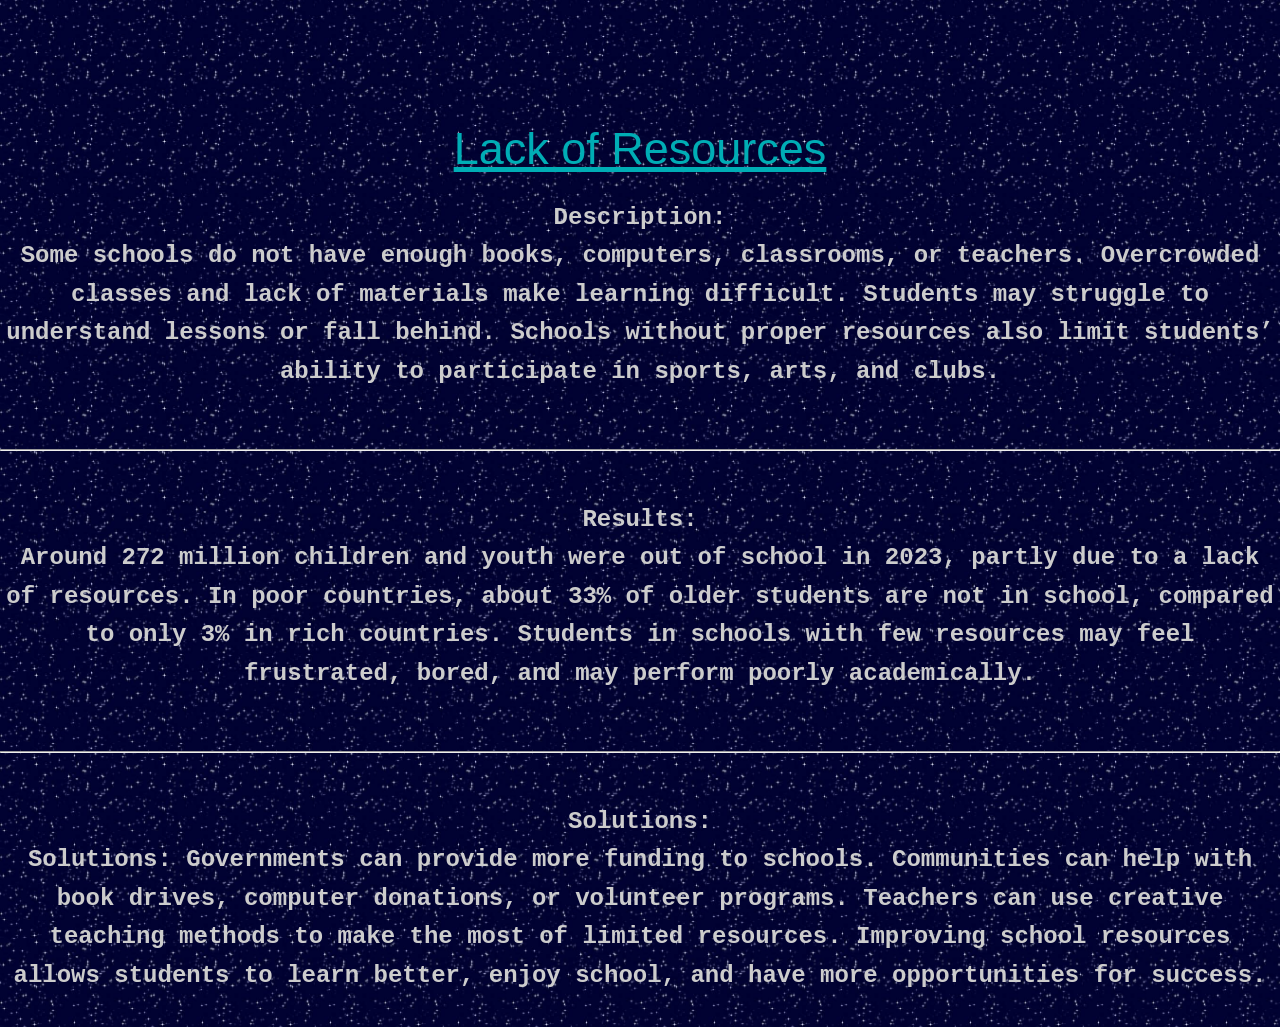
==== LackOfResources.html @ 999d0889 "Add files via upload" ====
<!DOCTYPE html>
<html lang="en">

    <head>
        <meta charset="UTF-8">
        <title>English project</title>
        <link rel="stylesheet" href="style.css">
        <link href="logo.jpg" rel="icon" class="logo1">
    </head>

    <body class="body1">
        
        <div class="p-container">
        <div class="title">Lack of Resources</div>


            <p class="p">

                <b>Description:</b> <br>
                Some schools do not have enough books, computers, classrooms, or teachers. Overcrowded classes and lack of materials make learning difficult. Students may struggle to understand lessons or fall behind. Schools without proper resources also limit students’ ability to participate in sports, arts, and clubs.
            
            </p>

            <br>
            <hr>
            <br>
            

            <p class="p">

                <b>Results:</b> <br>
                Around 272 million children and youth were out of school in 2023,  partly due to a lack of resources. 
                In poor countries, about 33% of older students are not in school, compared to only 3% in rich countries.
                Students in schools with few resources may feel frustrated, bored, and may perform poorly academically.


            </p>

            <br>
            <hr>
            <br>

            <p class="p">

                <b>Solutions:</b> <br>
                Solutions:
                Governments can provide more funding to schools. Communities can help with <br> book drives, computer donations, or volunteer programs. Teachers can use creative <br> teaching methods to make the most of limited resources. Improving school resources <br> allows students to learn better, enjoy school, and have more opportunities for success.
            
            </p>

        </div>
        
    </body>
    
</html>
---- style.css ----
/* خلفية متحركة */
.body1 {
  background-image: url("stars.jpg");
  background-repeat: repeat;
  background-size: 10%; /* أصغر = نجوم أبعد */
  background-position: 0 0;
  animation: BGscrolling 60s linear infinite;

  margin: 0;
  padding: 0;
  display: flex;
  flex-direction: column;
  align-items: center;
  justify-content: center;
  min-height: 100vh;
}


/* حركة الخلفية */
@keyframes BGscrolling {
  from {
    background-position: 0 0;
  }
  to {
    background-position: -100vw 0;
  }
}


/* عنوان الموقع */
.title {

  color: #00adb5;
  text-decoration: underline solid #00adb5 5px;
  margin-bottom: 1rem;
  text-align: center;
  font-size: clamp(24px, 6.5vw, 45px);
  white-space: nowrap;
  font-family: sans-serif;


}

/* وصف الموقع */
.p {
  font-size: clamp(24px, 3.5vw, 10px);
  color: #ccc;
  text-align: center;
  max-width: 2500px;
  margin-bottom: 2rem;
  line-height: 1.6;
  font-family: 'Courier New', Courier, monospace;
  font-weight: 900;

}

/* حركة نبض */
@keyframes nabth {
  0% { transform: scale(1); }
  50% { transform: scale(1.05); }
  100% { transform: scale(1); }
}

/* زر أنيق مع تأثير نبض */
.coolbutton {
  background: #00adb5;
  color: white;
  border: none;
  border-radius: 100px;
  padding: 0.2rem 0.2rem;
  font-size: clamp(24px, 3.5vw, 35px);
  cursor: pointer;
  box-shadow: 0 4px 30px #00adb5;
  animation: nabth 2s infinite;
  animation-play-state: running;
  transition: all 0.3s ease;
  text-decoration: none;
  position: relative;
  top: clamp(24px, 1.5vw, 50px);
  display: inline-flex;
  gap: clamp(24px, 3.5vw, 150px);
  align-items: center;
}

/* عند المرور فوق الزر */
.coolbutton:hover {
  background-color: #007b80;
  box-shadow: 0 4px 80px #00adb599;
  transform: scale(1.1);
  animation-play-state: paused;
}
.header{

  list-style: none;
  gap: 100px;
  display: flex;
  position: absolute;
  top: 0;
  right: 0;
  

}
header{

  display: flex;
  max-width: 100px;
  margin: 2rem auto;
  



}
.li1 {

  
  text-decoration: none;
  white-space: nowrap;
  color: white;
  border: none;
  border-radius: 100px;
  cursor: pointer;
  animation: nabth 2s infinite;
  animation-play-state: running;
  transition: all 0.3s ease;
  text-decoration: none;
  margin-left: clamp(10px, 3.5vw, 10px);
  margin-right: clamp(10px, 15vw, 100px);
  margin-top: clamp(10px, 3.5vw, 10px);
  margin-bottom: clamp(10px, 3.5vw, 10px);
  display: inline-block;
  display: flex;
  align-items: center;
  justify-content: center;


}

.li1.toggle-li {
  background: none !important;
  box-shadow: none !important;
  animation: none !important;
  padding: 0 !important;
  border-radius: 0 !important;
  font-size: clamp(14px, 1vw, 40px); /* حجم أصغر من li العادي */
  margin-left: 3rem; /* مسافة أكبر من بقية العناصر */
  padding: 0.5rem 1rem; /* حشوة أصغر */
}

.langSwitcher {
  background-color: #00adb5;
  cursor: pointer;
  position: relative;
  right: clamp(20px, 470px, 500px);
  padding: 10px;
  border-radius: 25px;
}

@media (max-width: 600px) {
  .langSwitcher {
    right: 10px; /* اقرب لليمين */
    padding: 8px;
    font-size: 14px;
  }
}

/* شاشات متوسطة - من 601 إلى 1024 بكسل */
@media (min-width: 601px) and (max-width: 1024px) {
  .langSwitcher {
    right: 100px;
    padding: 9px;
    font-size: 16px;
  }
}

/* شاشات كبيرة - فوق 1024 بكسل */
@media (min-width: 1025px) {
  .langSwitcher {
    right: clamp(20px, 470px, 500px);
    padding: 10px;
    font-size: 18px;
  }
}



.li1 a {

  text-decoration: none;
  font-size: 25px;
  margin: -10px;
  padding: clamp(2px, 5vw, 9px);
  border-radius: 50px;
  background: #00adb5;
  box-shadow: 0 4px 30px #00adb5;
  margin-right: clamp(-100px, -10vw, 100px);


  

}
.p-container{

  margin-top: 250px;

}
.p1 {

  font-size: clamp(24px, 3.5vw, 10px);
  color: #ccc;
  max-width: 2500px;
  margin-bottom: 2rem;
  line-height: 1.6;
  font-family: 'Courier New', Courier, monospace;
  font-weight: 900;

}
.p11 {

  font-size: clamp(24px, 3.5vw, 10px);
  color: #ccc;
  max-width: 2500px;
  margin-bottom: 2rem;
  line-height: 1.6;
  font-family: 'Courier New', Courier, monospace;
  font-weight: 900;
  margin-left: 300px;

}
.img-smaller{

  width: 250px;
  height: 250px;
  display: inline;
  border-radius: 35px;
  position: absolute;
  left: 0;
  margin-top: -100px;
}

.img-smaller2{

  width: 250px;
  height: 250px;
  position: absolute;
  right: 0;
  display: inline-block;
  border-radius: 35px;
}
hr{

color: #00adb5;

}
.li1 a:active{

  color: #003366;

}
.li3{

margin-right: 200px;

}
.img{

  width: clamp(10px, 3.5vw, 1000px);
  border-radius: 100px;
  align-items: flex-start;
  position: absolute;
  left: 0;
  top: 0;
  margin-top: 10px;
  margin-left: 0px;
  box-shadow: 0 4px 20px 10px red;
  transition: all 0.3s ease;
  text-decoration: none;

}
.problems{

  width: 750px;
  height: 400px;
  border-radius: 40px;

}
.li1 a:hover{

  background-color: #007b80;
  box-shadow: 0 0px 80px #00adb599;
  transform: scale(1);
  animation-play-state: paused;


}
.coolbutton img {
  position: static ;
  height: auto;
  display: inline-block !important;
  border-radius: 0;
  box-shadow: none;
  margin-left: 0;
}

/* وضع النهار */
body.morning-mode {
    background-image: url("blue-sky.jpg");
    background-repeat: repeat;
    color: #003366; /* نص داكن */
}

body.morning-mode .title,
body.morning-mode .p,
body.morning-mode a {
  color: #003366;
  
}
body.morning-mode .title{

text-decoration: underline solid #003366 5px;

}
body.morning-mode .coolbutton:hover,
body.morning-mode li:hover {
    background-color: #5aa2c6;
}
body {
    display: flex;

    height: 100vh;
    background: #000;
}

.theme-switch {
    --toggle-size: 20px;
    --container-width: 5.625em;
    --container-height: 2.5em;
    --container-radius: 6.25em;
    --container-light-bg: #3D7EAE;
    --container-night-bg: #1D1F2C;
    --circle-container-diameter: 3.375em;
    --sun-moon-diameter: 2.125em;
    --sun-bg: #ECCA2F;
    --moon-bg: #C4C9D1;
    --spot-color: #959DB1;
    --circle-container-offset: calc((var(--circle-container-diameter) - var(--container-height)) / 2 * -1);
    --stars-color: #fff;
    --clouds-color: #F3FDFF;
    --back-clouds-color: #AACADF;
    --transition: .5s cubic-bezier(0, -0.02, 0.4, 1.25);
    --circle-transition: .3s cubic-bezier(0, -0.02, 0.35, 1.17);
}

.theme-switch,
.theme-switch *,
.theme-switch *::before,
.theme-switch *::after {
    -webkit-box-sizing: border-box;
    box-sizing: border-box;
    margin: 0;
    padding: 0;
    font-size: var(--toggle-size);
}

.theme-switch__container {
    width: var(--container-width);
    height: var(--container-height);
    background-color: var(--container-light-bg);
    border-radius: var(--container-radius);
    overflow: hidden;
    cursor: pointer;
    -webkit-box-shadow: 0em -0.062em 0.062em rgba(0, 0, 0, 0.25), 0em 0.062em 0.125em rgba(255, 255, 255, 0.94);
    box-shadow: 0em -0.062em 0.062em rgba(0, 0, 0, 0.25), 0em 0.062em 0.125em rgba(255, 255, 255, 0.94);
    -webkit-transition: var(--transition);
    -o-transition: var(--transition);
    transition: var(--transition);
    position: relative;
}

.theme-switch__container::before {
    content: "";
    position: absolute;
    z-index: 1;
    inset: 0;
    -webkit-box-shadow: 0em 0.05em 0.187em rgba(0, 0, 0, 0.25) inset, 0em 0.05em 0.187em rgba(0, 0, 0, 0.25) inset;
    box-shadow: 0em 0.05em 0.187em rgba(0, 0, 0, 0.25) inset, 0em 0.05em 0.187em rgba(0, 0, 0, 0.25) inset;
    border-radius: var(--container-radius)
}

.theme-switch__checkbox {
    display: none;
}

.theme-switch__circle-container {
    width: var(--circle-container-diameter);
    height: var(--circle-container-diameter);
    background-color: rgba(255, 255, 255, 0.1);
    position: absolute;
    left: var(--circle-container-offset);
    top: var(--circle-container-offset);
    border-radius: var(--container-radius);
    -webkit-box-shadow: inset 0 0 0 3.375em rgba(255, 255, 255, 0.1), inset 0 0 0 3.375em rgba(255, 255, 255, 0.1), 0 0 0 0.625em rgba(255, 255, 255, 0.1), 0 0 0 1.25em rgba(255, 255, 255, 0.1);
    box-shadow: inset 0 0 0 3.375em rgba(255, 255, 255, 0.1), inset 0 0 0 3.375em rgba(255, 255, 255, 0.1), 0 0 0 0.625em rgba(255, 255, 255, 0.1), 0 0 0 1.25em rgba(255, 255, 255, 0.1);
    display: -webkit-box;
    display: -ms-flexbox;
    display: flex;
    -webkit-transition: var(--circle-transition);
    -o-transition: var(--circle-transition);
    transition: var(--circle-transition);
    pointer-events: none;
}

.theme-switch__sun-moon-container {
    pointer-events: auto;
    position: relative;
    z-index: 2;
    width: var(--sun-moon-diameter);
    height: var(--sun-moon-diameter);
    margin: auto;
    border-radius: var(--container-radius);
    background-color: var(--sun-bg);
    -webkit-box-shadow: 0.062em 0.062em 0.062em 0em rgba(254, 255, 239, 0.61) inset, 0em -0.062em 0.062em 0em #a1872a inset;
    box-shadow: 0.062em 0.062em 0.062em 0em rgba(254, 255, 239, 0.61) inset, 0em -0.062em 0.062em 0em #a1872a inset;
    -webkit-filter: drop-shadow(0.062em 0.125em 0.125em rgba(0, 0, 0, 0.25)) drop-shadow(0em 0.062em 0.125em rgba(0, 0, 0, 0.25));
    filter: drop-shadow(0.062em 0.125em 0.125em rgba(0, 0, 0, 0.25)) drop-shadow(0em 0.062em 0.125em rgba(0, 0, 0, 0.25));
    overflow: hidden;
    -webkit-transition: var(--transition);
    -o-transition: var(--transition);
    transition: var(--transition);
}

.theme-switch__moon {
    -webkit-transform: translateX(100%);
    -ms-transform: translateX(100%);
    transform: translateX(100%);
    width: 100%;
    height: 100%;
    background-color: var(--moon-bg);
    border-radius: inherit;
    -webkit-box-shadow: 0.062em 0.062em 0.062em 0em rgba(254, 255, 239, 0.61) inset, 0em -0.062em 0.062em 0em #969696 inset;
    box-shadow: 0.062em 0.062em 0.062em 0em rgba(254, 255, 239, 0.61) inset, 0em -0.062em 0.062em 0em #969696 inset;
    -webkit-transition: var(--transition);
    -o-transition: var(--transition);
    transition: var(--transition);
    position: relative;
}

.theme-switch__spot {
    position: absolute;
    top: 0.75em;
    left: 0.312em;
    width: 0.75em;
    height: 0.75em;
    border-radius: var(--container-radius);
    background-color: var(--spot-color);
    -webkit-box-shadow: 0em 0.0312em 0.062em rgba(0, 0, 0, 0.25) inset;
    box-shadow: 0em 0.0312em 0.062em rgba(0, 0, 0, 0.25) inset;
}

.theme-switch__spot:nth-of-type(2) {
    width: 0.375em;
    height: 0.375em;
    top: 0.937em;
    left: 1.375em;
}

.theme-switch__spot:nth-last-of-type(3) {
    width: 0.1em;
    height: 0.1em;
    top: 0.312em;
    left: 0.812em;
}

.theme-switch__clouds {
    width: 1.25em;
    height: 1.25em;
    background-color: var(--clouds-color);
    border-radius: var(--container-radius);
    position: absolute;
    bottom: -0.625em;
    left: 0.312em;
    -webkit-box-shadow: 0.937em 0.312em var(--clouds-color), -0.312em -0.312em var(--back-clouds-color), 1.437em 0.375em var(--clouds-color), 0.5em -0.125em var(--back-clouds-color), 2.187em 0 var(--clouds-color), 1.25em -0.062em var(--back-clouds-color), 2.937em 0.312em var(--clouds-color), 2em -0.312em var(--back-clouds-color), 3.625em -0.062em var(--clouds-color), 2.625em 0em var(--back-clouds-color), 4.5em -0.312em var(--clouds-color), 3.375em -0.437em var(--back-clouds-color), 4.625em -1.75em 0 0.437em var(--clouds-color), 4em -0.625em var(--back-clouds-color), 4.125em -2.125em 0 0.437em var(--back-clouds-color);
    box-shadow: 0.937em 0.312em var(--clouds-color), -0.312em -0.312em var(--back-clouds-color), 1.437em 0.375em var(--clouds-color), 0.5em -0.125em var(--back-clouds-color), 2.187em 0 var(--clouds-color), 1.25em -0.062em var(--back-clouds-color), 2.937em 0.312em var(--clouds-color), 2em -0.312em var(--back-clouds-color), 3.625em -0.062em var(--clouds-color), 2.625em 0em var(--back-clouds-color), 4.5em -0.312em var(--clouds-color), 3.375em -0.437em var(--back-clouds-color), 4.625em -1.75em 0 0.437em var(--clouds-color), 4em -0.625em var(--back-clouds-color), 4.125em -2.125em 0 0.437em var(--back-clouds-color);
    -webkit-transition: 0.5s cubic-bezier(0, -0.02, 0.4, 1.25);
    -o-transition: 0.5s cubic-bezier(0, -0.02, 0.4, 1.25);
    transition: 0.5s cubic-bezier(0, -0.02, 0.4, 1.25);
}

.theme-switch__stars-container {
    position: absolute;
    color: var(--stars-color);
    top: -100%;
    left: 0.312em;
    width: 0.1rem;
    height: 0.1rem;
    -webkit-transition: var(--transition);
    -o-transition: var(--transition);
    transition: var(--transition);
}

/* actions */

.theme-switch__checkbox:checked+.theme-switch__container {
    background-color: var(--container-night-bg);
}

.theme-switch__checkbox:checked+.theme-switch__container .theme-switch__circle-container {
    left: calc(100% - var(--circle-container-offset) - var(--circle-container-diameter));
}

.theme-switch__checkbox:checked+.theme-switch__container .theme-switch__circle-container:hover {
    left: calc(100% - var(--circle-container-offset) - var(--circle-container-diameter) - 0.187em)
}

.theme-switch__circle-container:hover {
    left: calc(var(--circle-container-offset) + 0.187em);
}

.theme-switch__checkbox:checked+.theme-switch__container .theme-switch__moon {
    -webkit-transform: translate(0);
    -ms-transform: translate(0);
    transform: translate(0);
}

.theme-switch__checkbox:checked+.theme-switch__container .theme-switch__clouds {
    bottom: -4.062em;
}

.theme-switch__checkbox:checked+.theme-switch__container .theme-switch__stars-container {
    top: 50%;
    -webkit-transform: translateY(-50%);
    -ms-transform: translateY(-50%);
    transform: translateY(-50%);
} 


/* حط التوقل فوق يمين الشاشة */
.theme-switch {
  position: absolute;
  top: 0;       /* رفع التوقل فوق الهيدر */
  right: 0.1rem;       /* مسافة من اليمين */
}
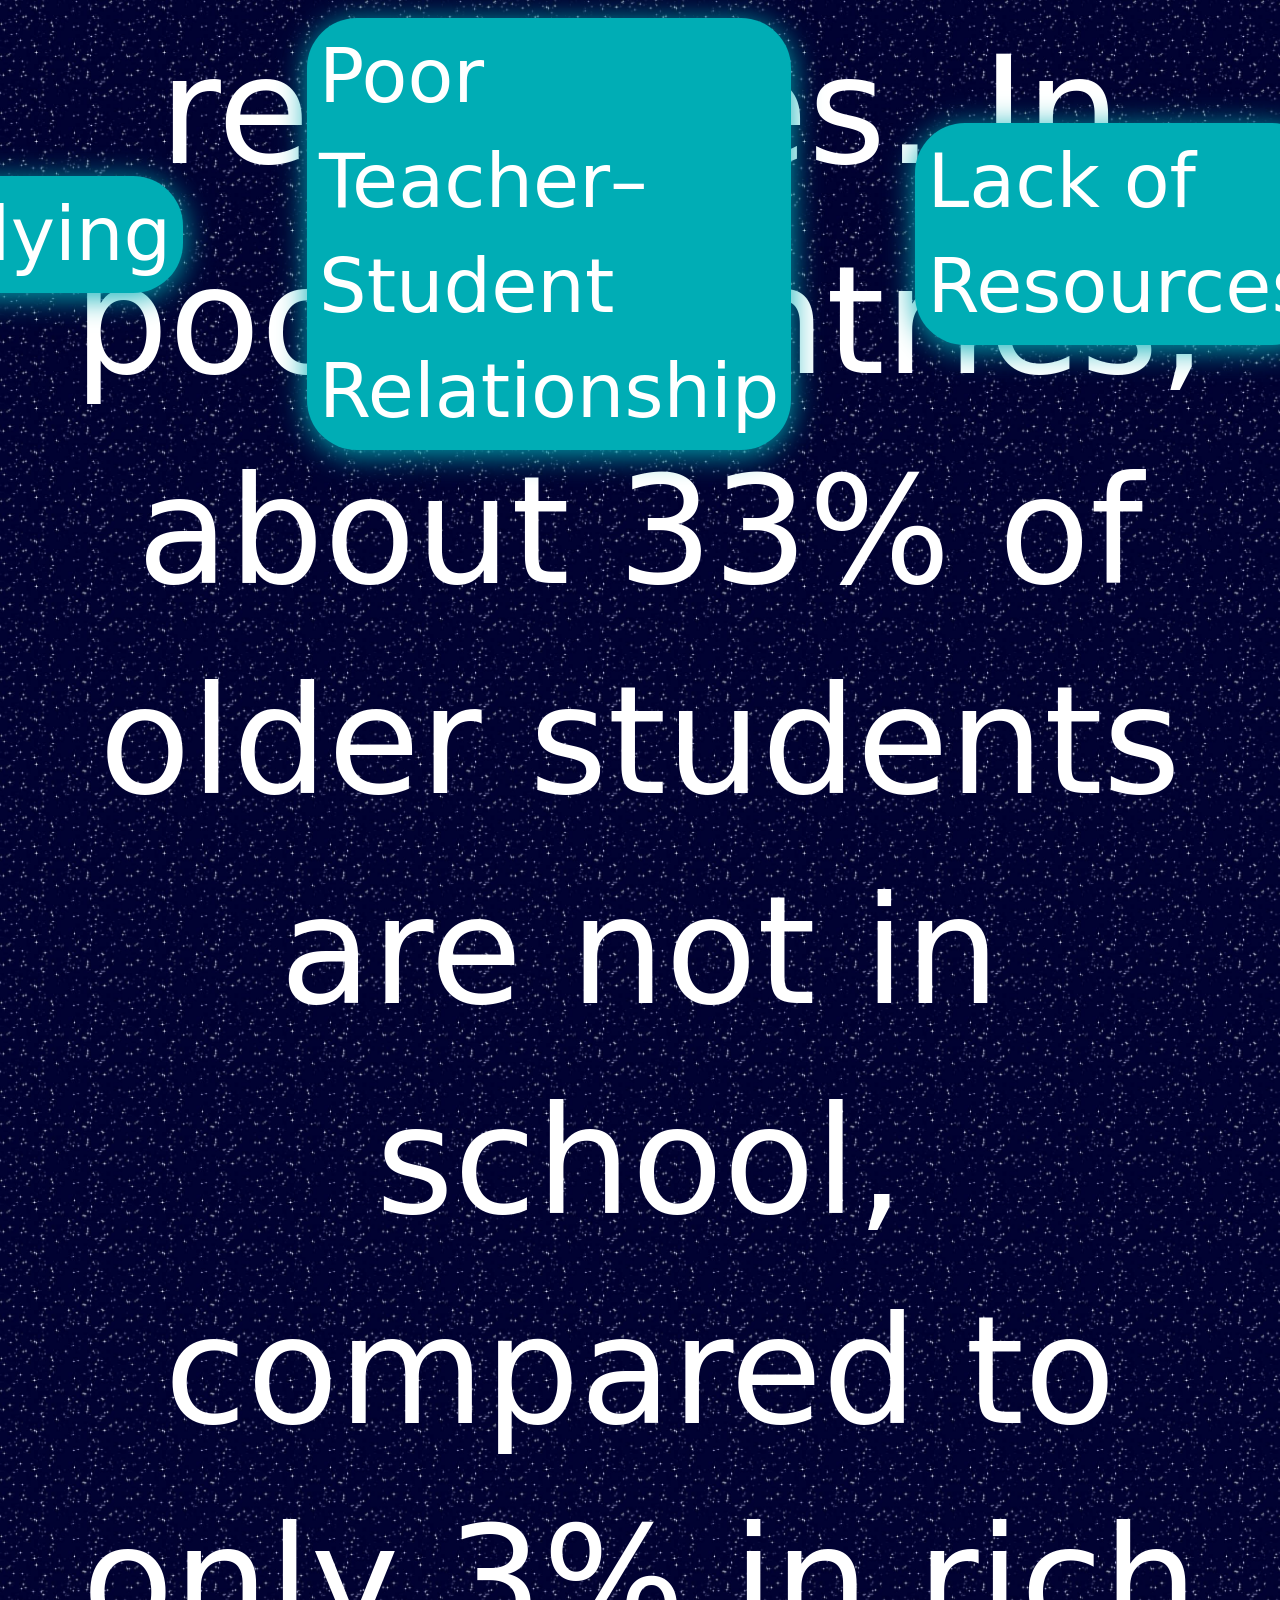
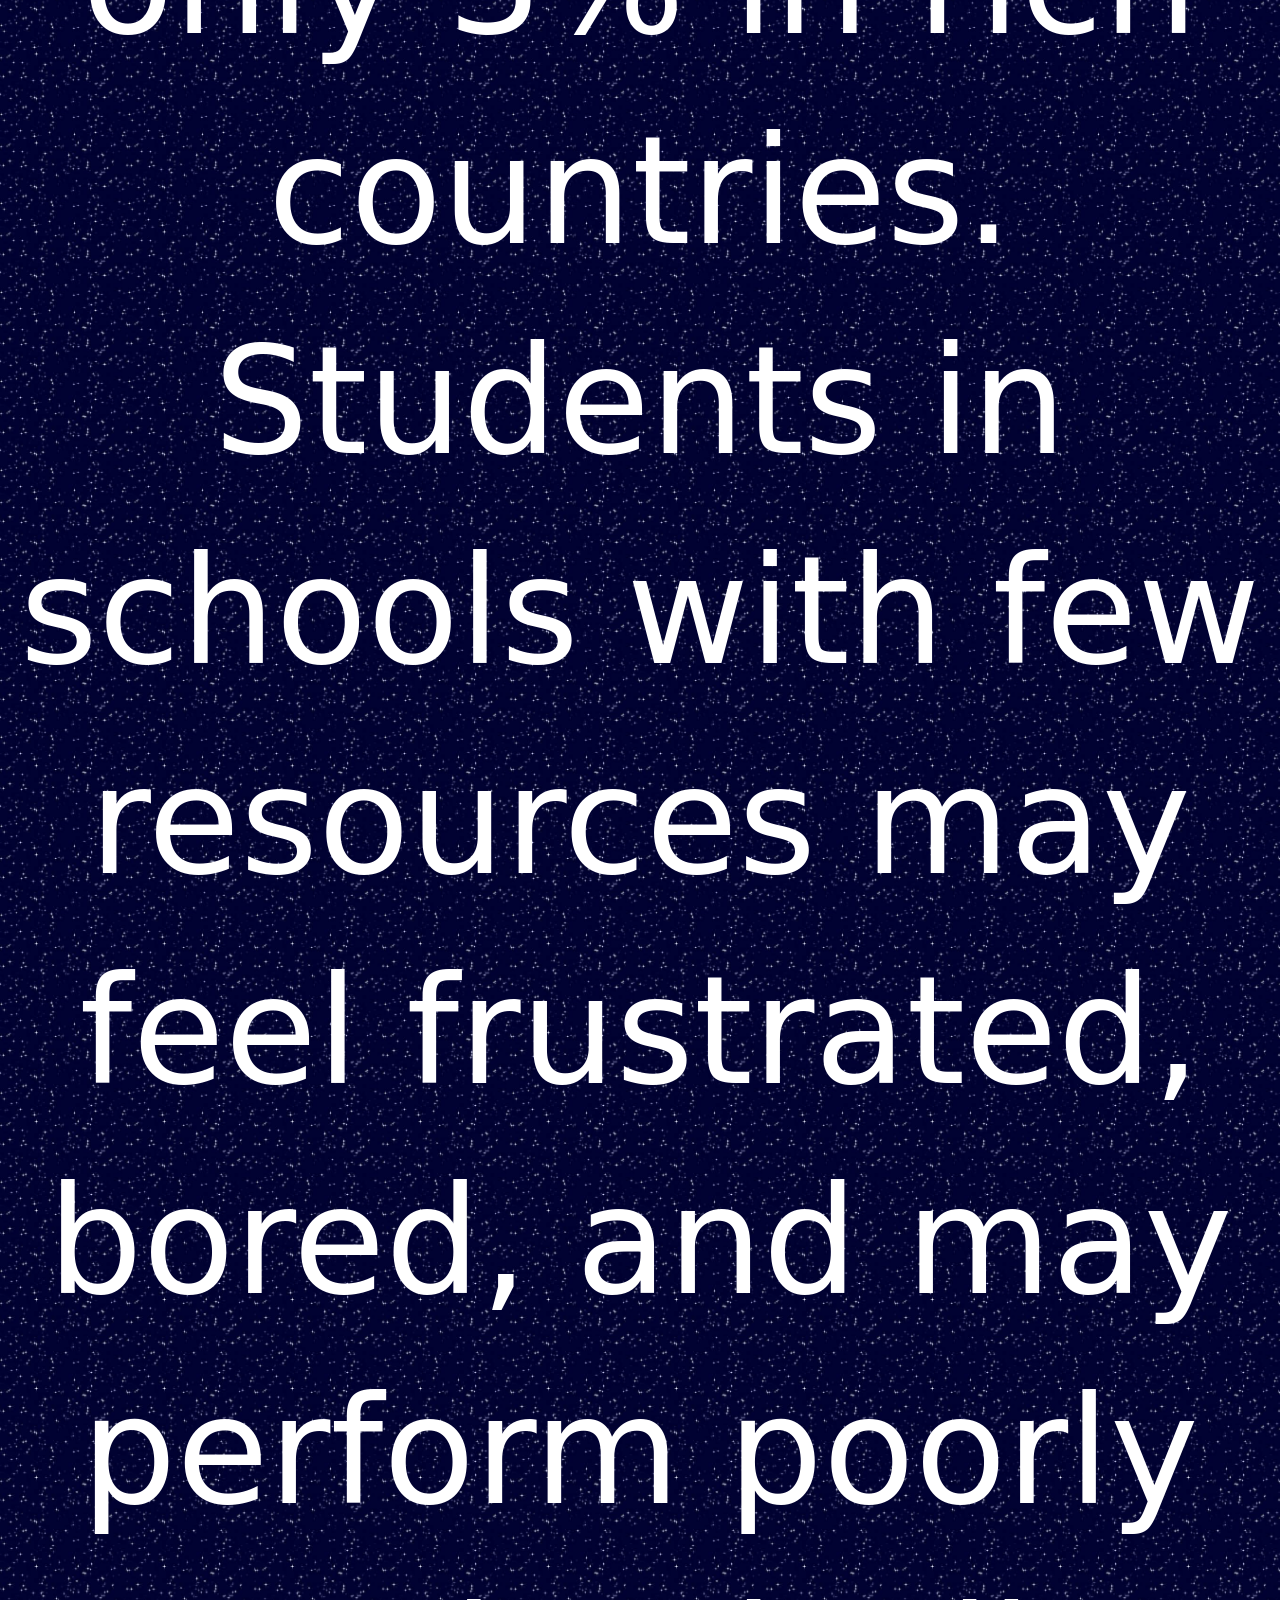
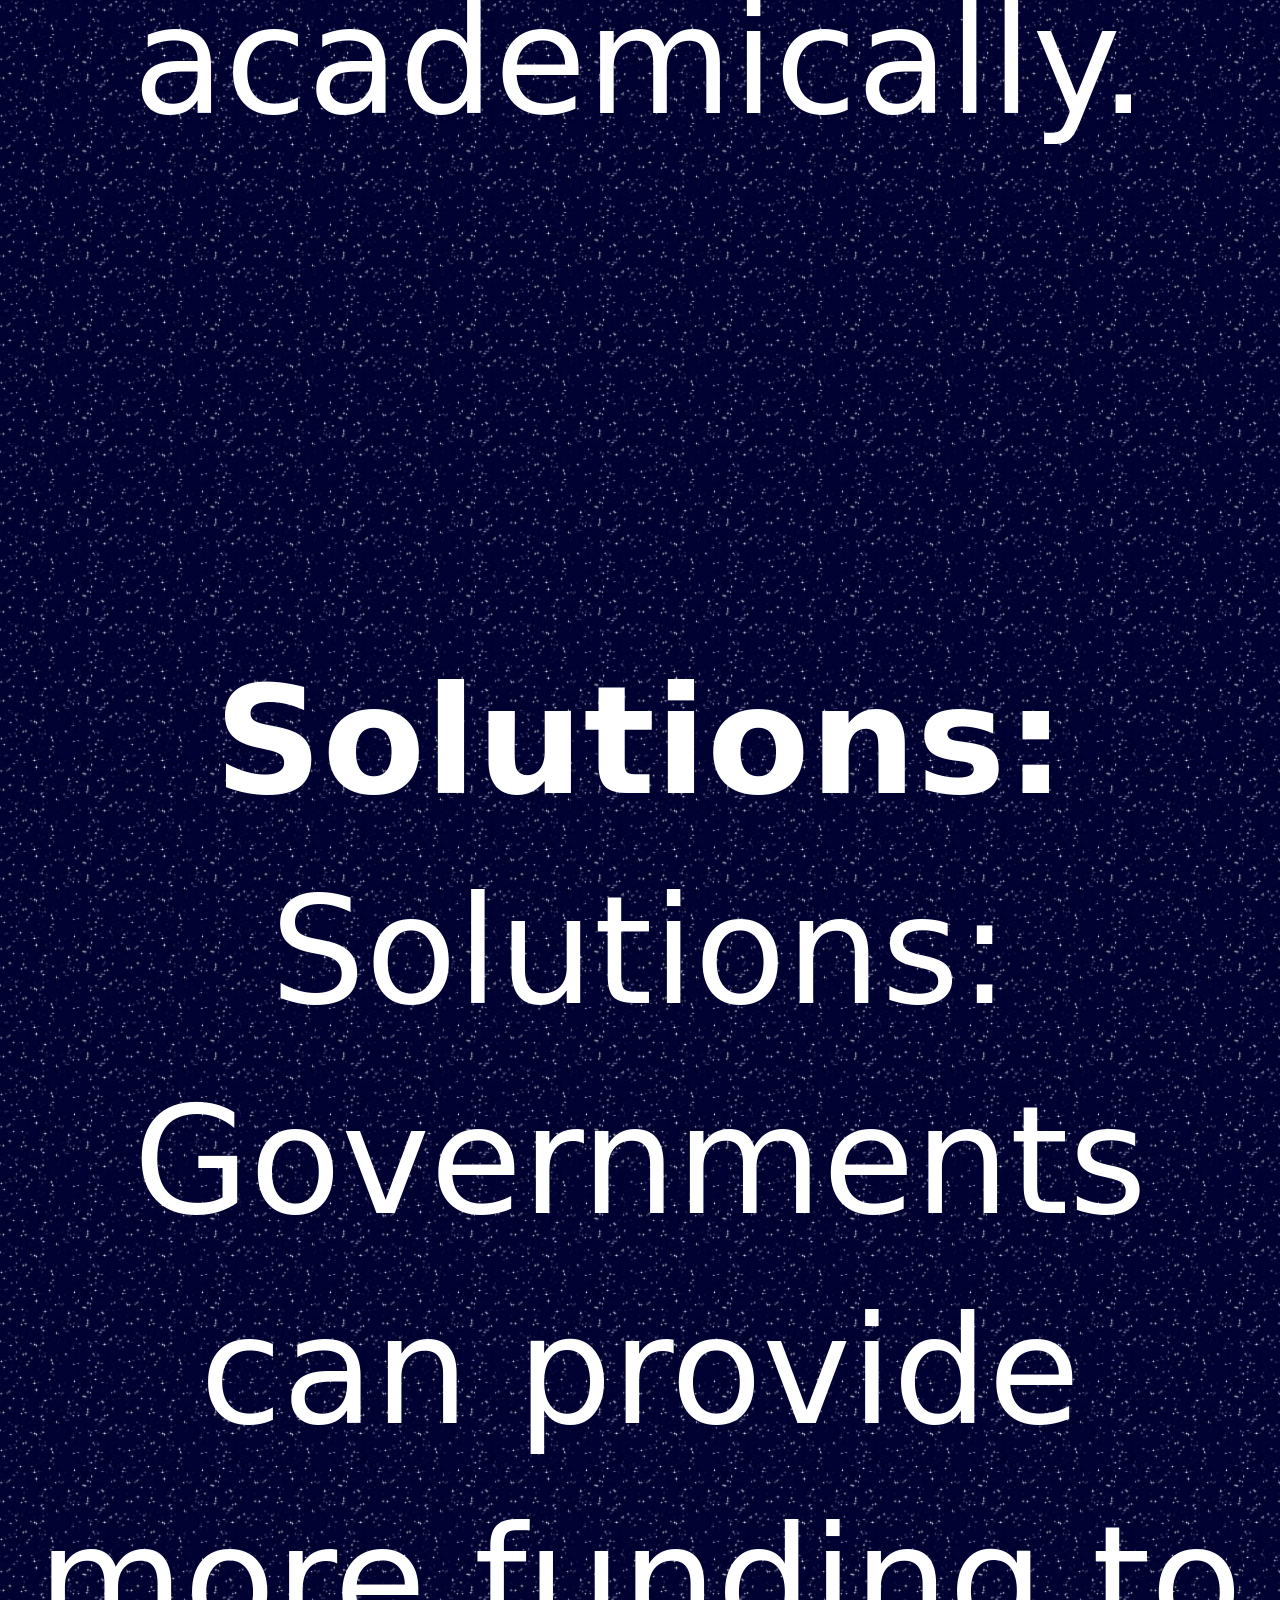
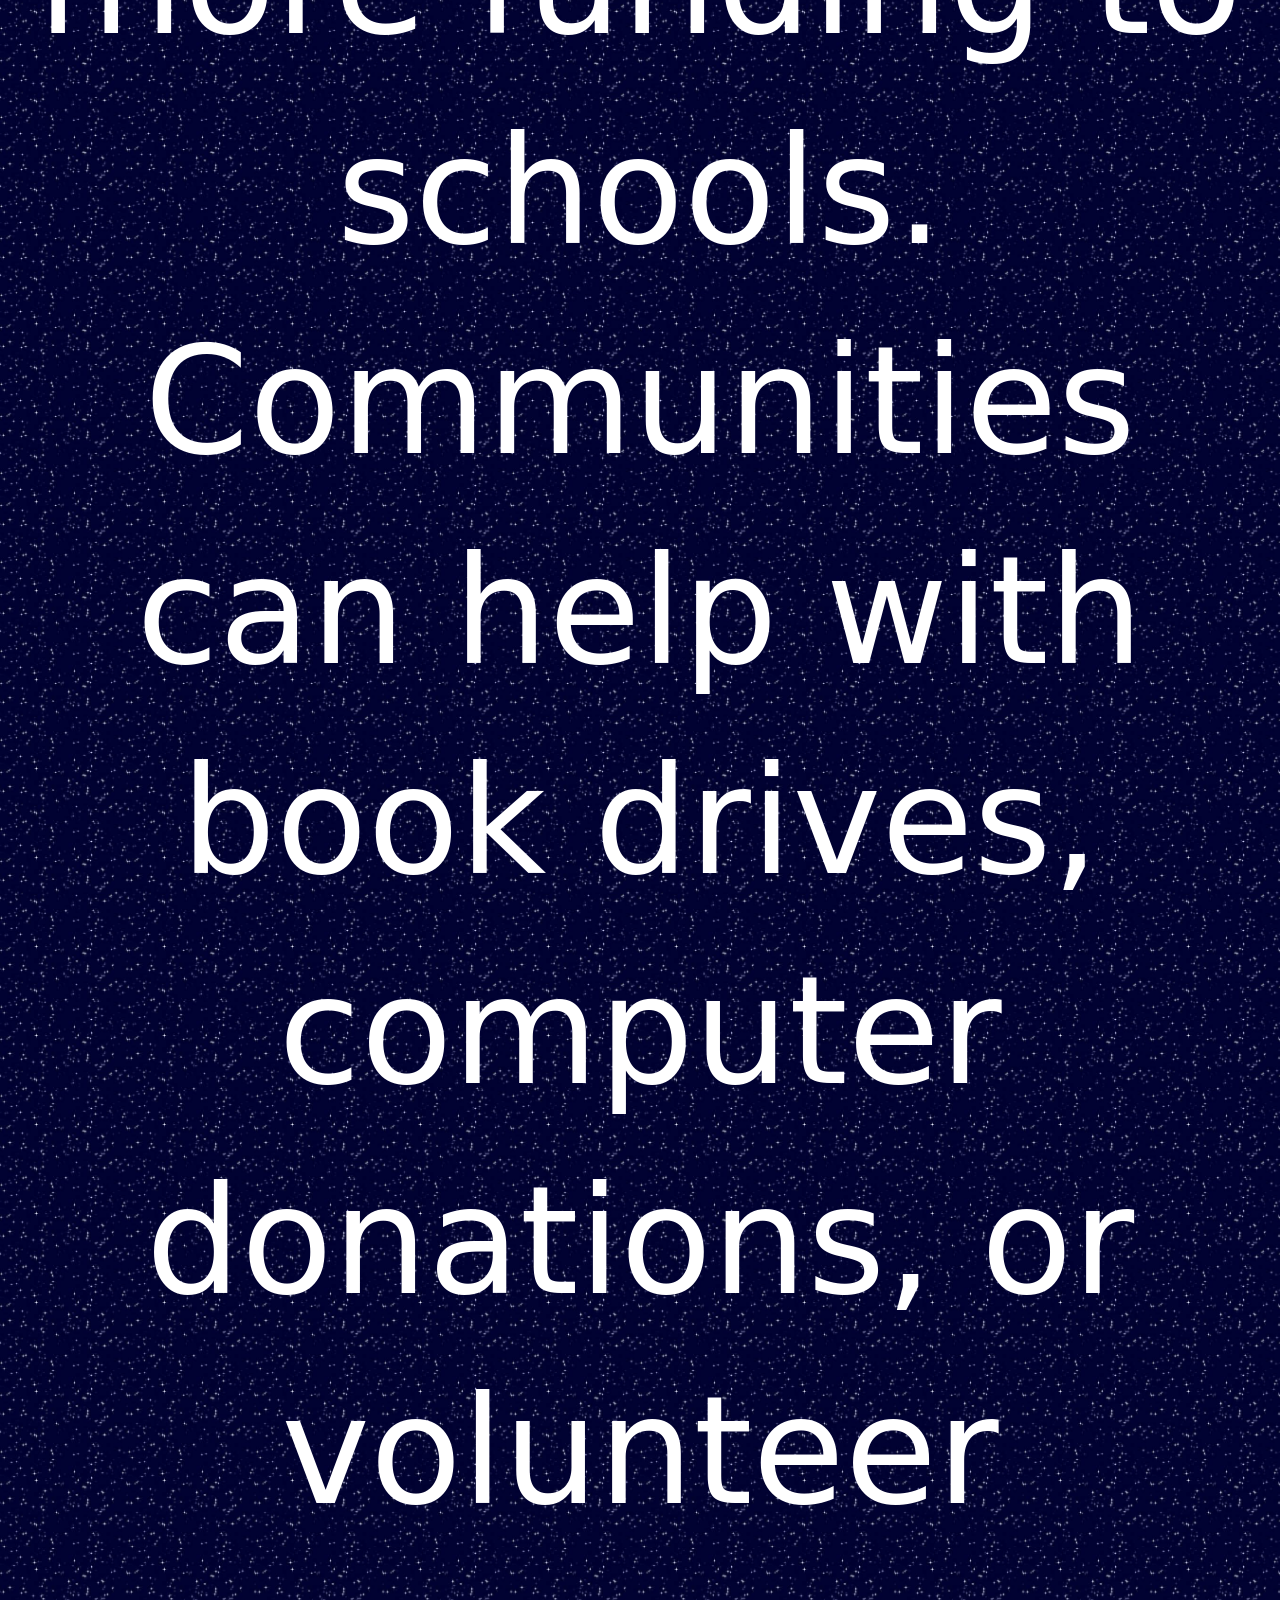
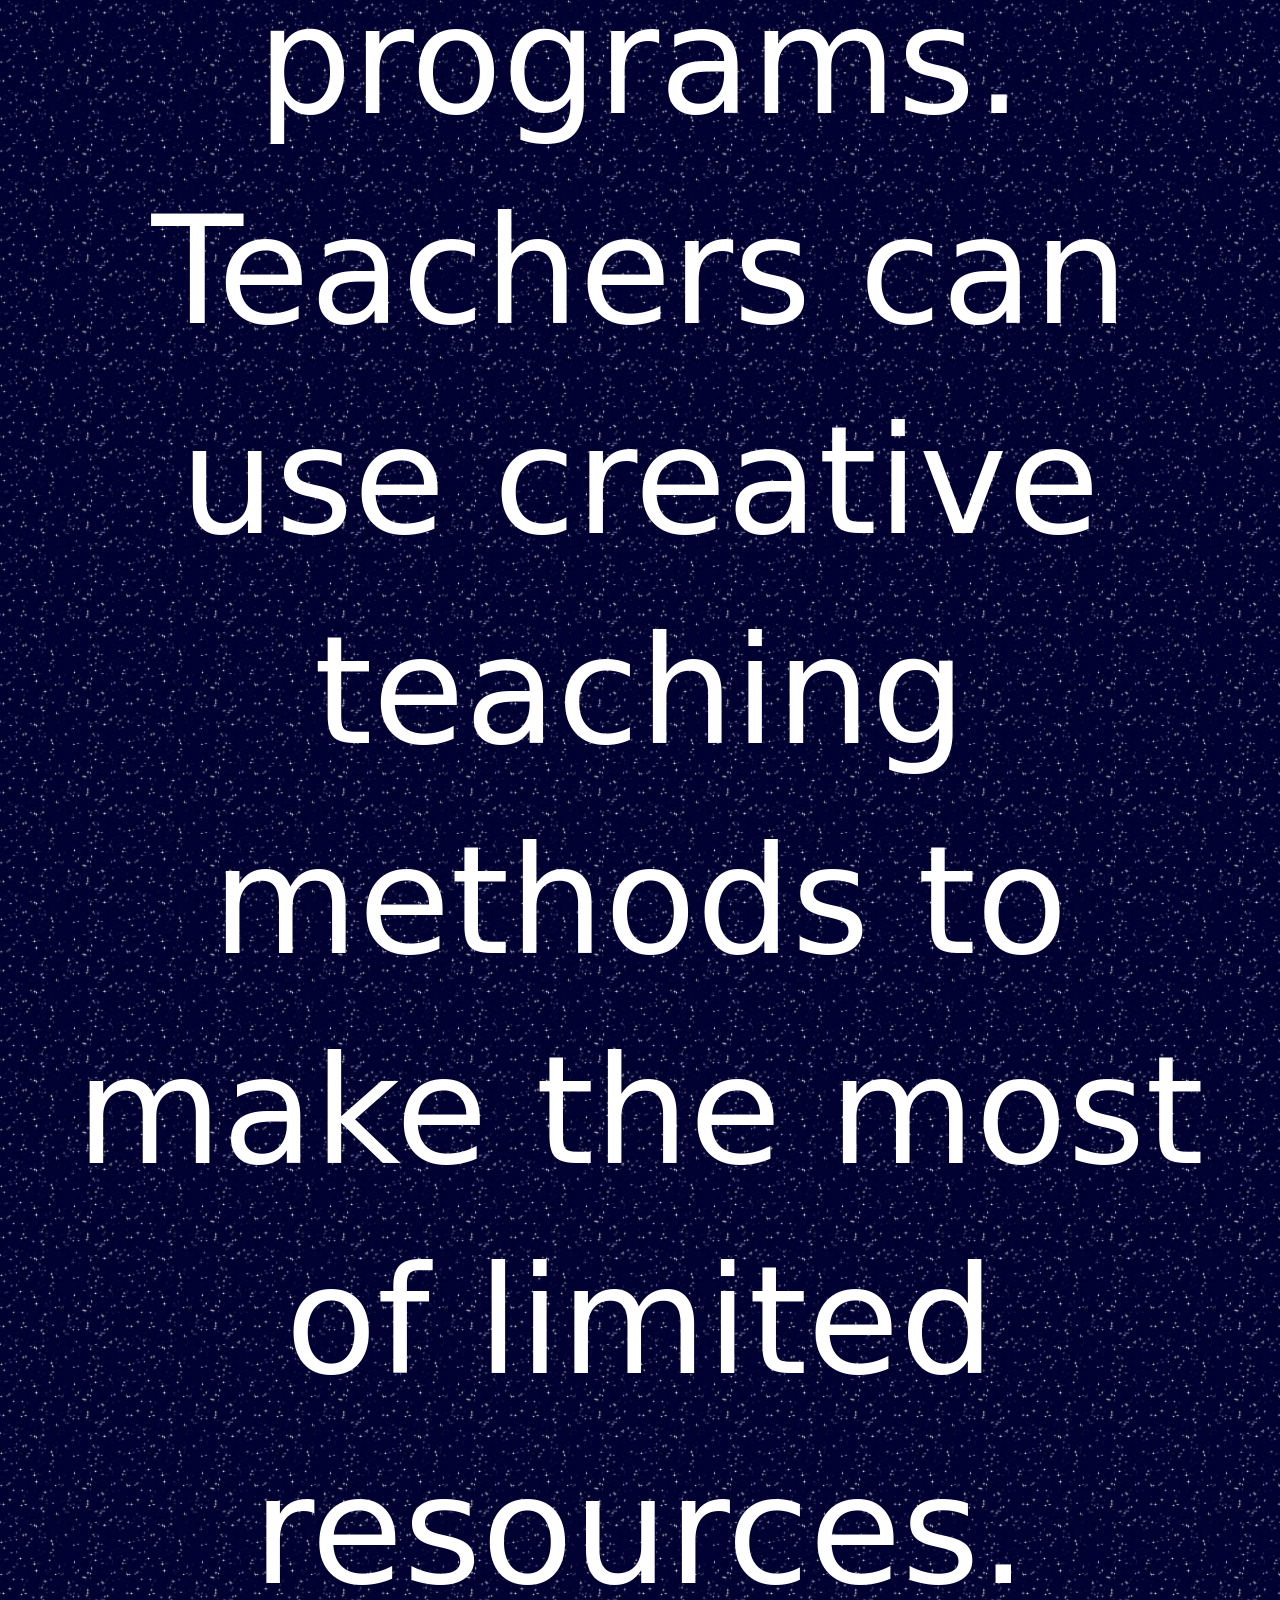
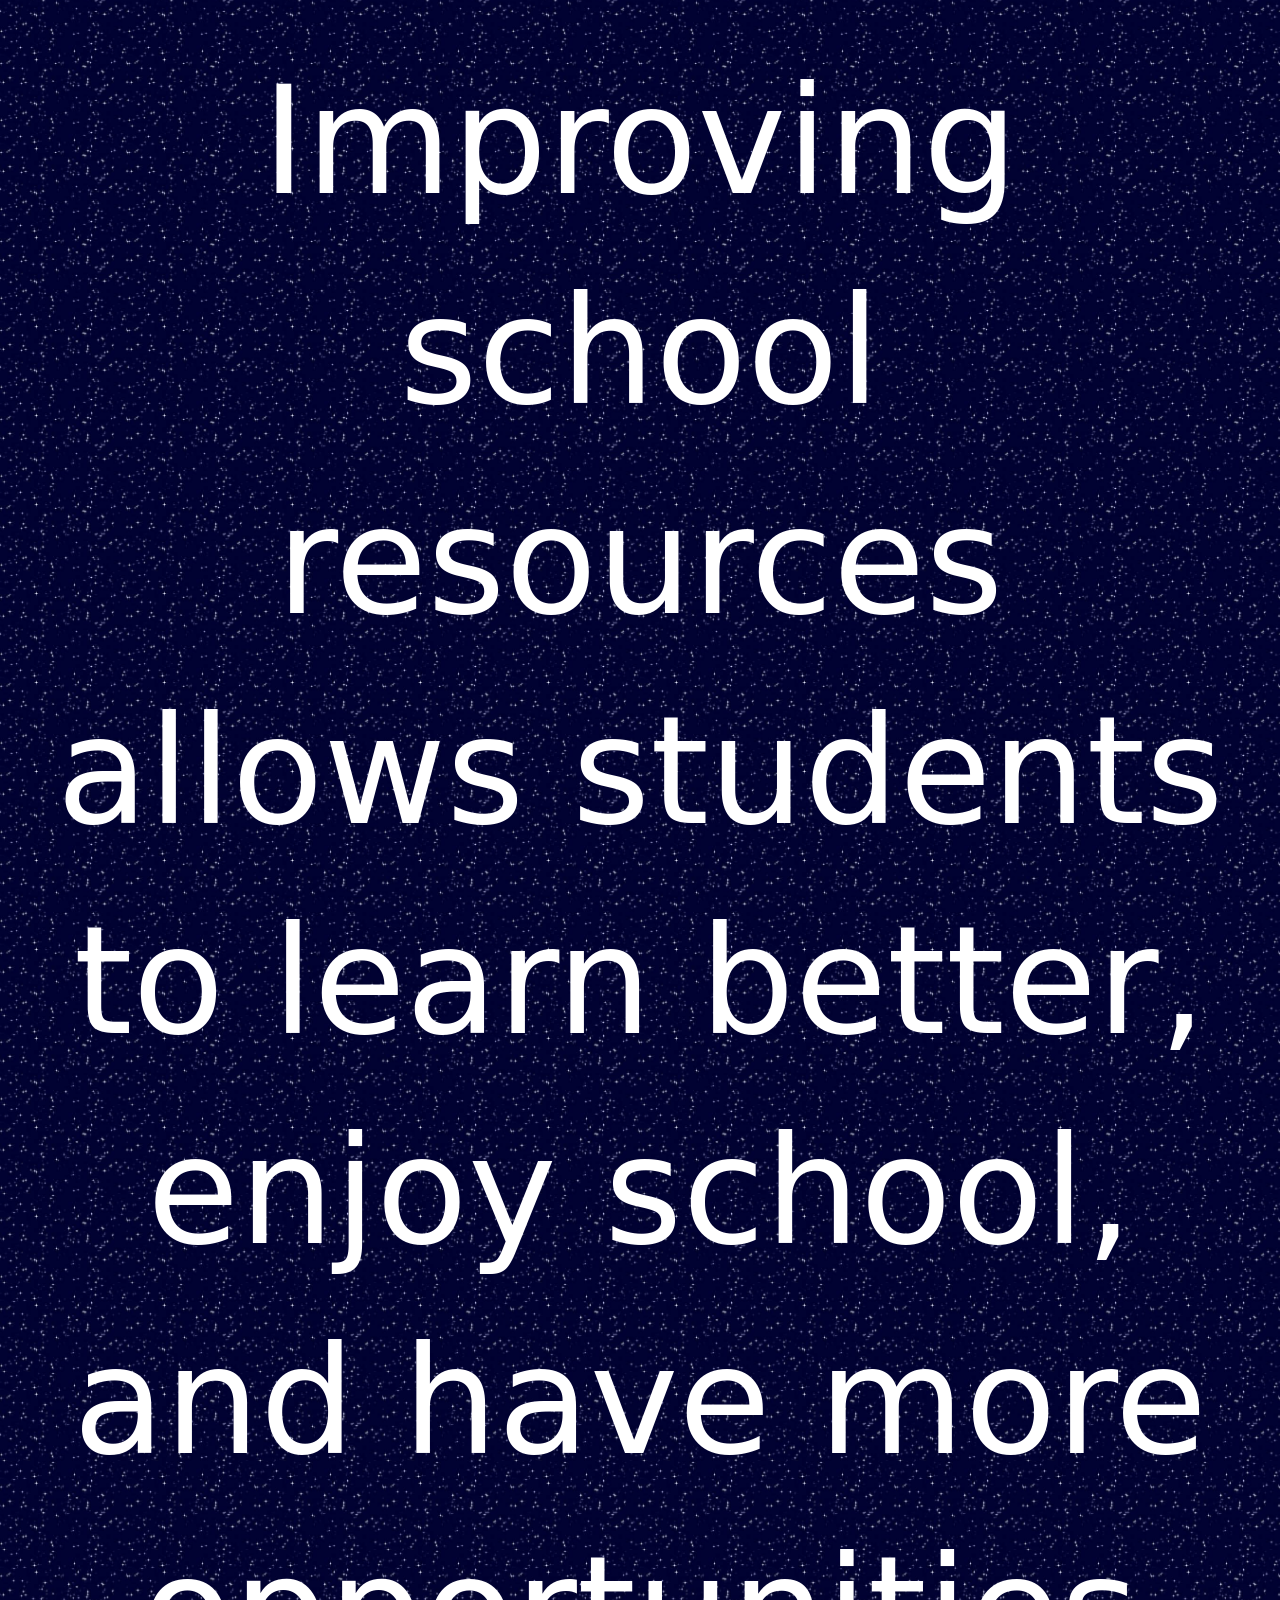
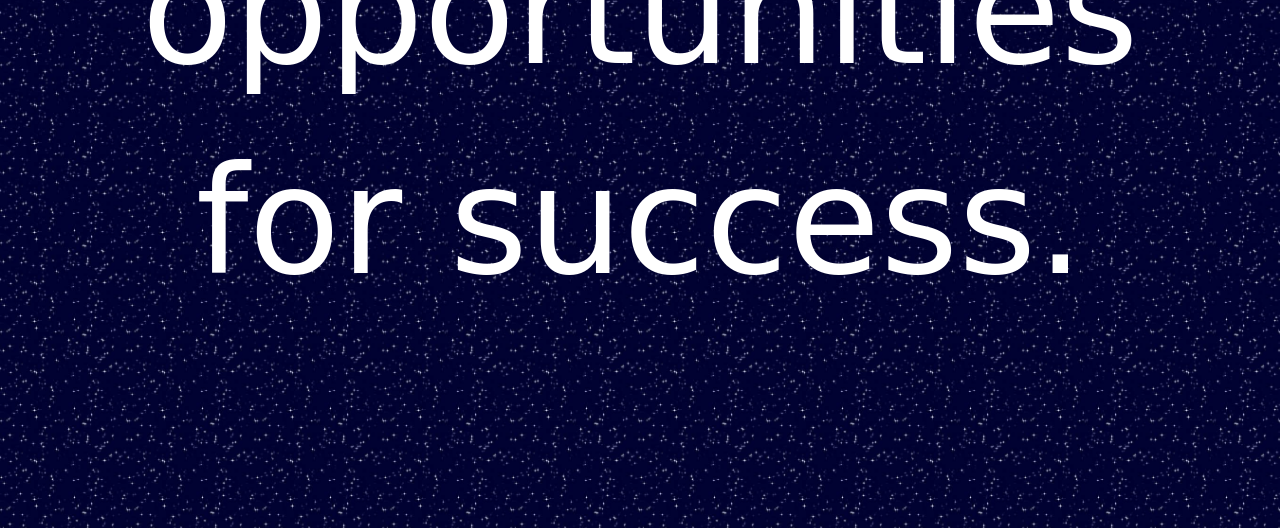
==== commit e7b82cd8: "Add files via upload" ====
--- a/LackOfResources.html
+++ b/LackOfResources.html
@@ -6,15 +6,48 @@
         <title>English project</title>
         <link rel="stylesheet" href="style.css">
         <link href="logo.jpg" rel="icon" class="logo1">
+        <meta name="viewport" content="width=device-width, initial-scale=1.0">
+
     </head>
 
     <body class="body1">
         
-        <div class="p-container">
+        <header>
+            <img class="img" src="logo.jpg" alt="logo">
+            <ul class="header">
+
+                <li class="li1"><a href="Vionlence.html" >Bullying</a></li>
+                <li class="li1"><a href="PoorTeacher–StudentRelationship.html" >Poor Teacher–Student Relationship</a></li>
+                <li class="li1"><a href="LackOfResources.html" >Lack of Resources</a></li>
+                <li class="li1 li3"><a href="PeerPressure.html" >Peer Pressure</a></li>
+                <li class="toggle-li">
+                    <label class="theme-switch">
+                        <input type="checkbox" class="theme-switch__checkbox" id="modeToggle">
+                        <div class="theme-switch__container">
+                            <div class="theme-switch__clouds"></div>
+                            <div class="theme-switch__stars-container"></div>
+                            <div class="theme-switch__circle-container">
+                                <div class="theme-switch__sun-moon-container">
+                                    <div class="theme-switch__moon">
+                                        <div class="theme-switch__spot"></div>
+                                        <div class="theme-switch__spot"></div>
+                                        <div class="theme-switch__spot"></div>
+                                    </div>
+                                </div>
+                            </div>
+                        </div>
+                    </label>
+                </li>
+            </ul>
+        
+
+        </header>
         <div class="title">Lack of Resources</div>
 
+        <div class="p-container">
 
-            <p class="p">
+
+            <p class="p1">
 
                 <b>Description:</b> <br>
                 Some schools do not have enough books, computers, classrooms, or teachers. Overcrowded classes and lack of materials make learning difficult. Students may struggle to understand lessons or fall behind. Schools without proper resources also limit students’ ability to participate in sports, arts, and clubs.
@@ -22,11 +55,11 @@
             </p>
 
             <br>
-            <hr>
+            <br> <br> <br> <br> <br> <br> <br> <br> <br> <br> <br> <br> <br> <br> <br> <br> <br> <br>
             <br>
             
 
-            <p class="p">
+            <p class="p1">
 
                 <b>Results:</b> <br>
                 Around 272 million children and youth were out of school in 2023,  partly due to a lack of resources. 
@@ -37,18 +70,23 @@
             </p>
 
             <br>
-            <hr>
+            <br>
+            <br> <br> <br> <br> <br> <br> <br> <br> <br> <br> <br> <br> <br> <br> <br> <br> <br> <br>
             <br>
 
-            <p class="p">
+            <p class="p1">
 
                 <b>Solutions:</b> <br>
                 Solutions:
                 Governments can provide more funding to schools. Communities can help with <br> book drives, computer donations, or volunteer programs. Teachers can use creative <br> teaching methods to make the most of limited resources. Improving school resources <br> allows students to learn better, enjoy school, and have more opportunities for success.
             
             </p>
+            <br> <br> <br> <br> <br> <br> <br> <br> <br>
 
         </div>
+
+        <script src="main.js">
+        </script>
         
     </body>
     
--- a/style.css
+++ b/style.css
@@ -1,311 +1,241 @@
-/* خلفية متحركة */
+/* ==========================================
+   CSS محسّن - Responsive واحترافي
+   - الهيكلية أنظف
+   - دعم كامل للوضع الليلي/النهاري
+   - تحسين Media Queries
+   ========================================== */
+
+/* ========== Variables ========== */
+:root {
+  --accent: #00adb5;
+  --accent-dark: #007b80;
+  --text-light: #ccc;
+  --dark: #003366;
+  --bg-default: #000;
+}
+
+/* ========== Reset & Base ========== */
+* {
+  box-sizing: border-box;
+  margin: 0;
+  padding: 0;
+}
+
+body {
+  min-height: 100vh;
+  width: 100%;
+  font-family: system-ui, -apple-system, "Segoe UI", Roboto, "Helvetica Neue", Arial, sans-serif;
+  background: var(--bg-default);
+  color: #fff;
+  line-height: 1.4;
+  display: flex;
+  flex-direction: column;
+  align-items: center;
+  overflow-x: hidden;
+}
+
+/* ========== Main Container ========== */
 .body1 {
   background-image: url("stars.jpg");
   background-repeat: repeat;
-  background-size: 10%; /* أصغر = نجوم أبعد */
+  background-size: 10%;
   background-position: 0 0;
   animation: BGscrolling 60s linear infinite;
-
-  margin: 0;
-  padding: 0;
+  min-height: 100vh;
+  width: 100%;
   display: flex;
   flex-direction: column;
   align-items: center;
   justify-content: center;
-  min-height: 100vh;
-}
-
-
-/* حركة الخلفية */
+  padding: 16px;
+  gap: 24px;
+}
+
 @keyframes BGscrolling {
-  from {
-    background-position: 0 0;
-  }
-  to {
-    background-position: -100vw 0;
-  }
-}
-
-
-/* عنوان الموقع */
+  from { background-position: 0 0; }
+  to { background-position: -100vw 0; }
+}
+
+/* ========== Titles & Paragraphs ========== */
 .title {
-
-  color: #00adb5;
-  text-decoration: underline solid #00adb5 5px;
-  margin-bottom: 1rem;
+  color: var(--accent);
+  text-decoration: underline solid var(--accent) 5px;
   text-align: center;
-  font-size: clamp(24px, 6.5vw, 45px);
+  font-weight: 700;
   white-space: nowrap;
-  font-family: sans-serif;
-
-
-}
-
-/* وصف الموقع */
-.p {
-  font-size: clamp(24px, 3.5vw, 10px);
-  color: #ccc;
-  text-align: center;
-  max-width: 2500px;
-  margin-bottom: 2rem;
+  font-size: 150px;
+  margin-bottom: 10px;
+}
+
+.p{
+  color: var(--text-light);
+  max-width: 90ch;
   line-height: 1.6;
   font-family: 'Courier New', Courier, monospace;
-  font-weight: 900;
-
-}
-
-/* حركة نبض */
-@keyframes nabth {
+  font-weight: 700;
+  text-align: center;
+  margin-bottom: 16px;
+  font-size: 75px;
+}
+
+.p1{
+
+  font-size: 150px;
+  position: relative;
+  right: 1000px;
+  text-align: center;
+
+}
+
+.p2{
+
+  font-size: 150px;
+  position: relative;
+  right: 190px;
+
+
+}
+
+.p-container {
+  margin-top: 32px;
+  width: 100%;
+  position: relative;
+  left: 1000px;
+  top: 1000px;
+}
+
+hr {
+  border: none;
+  height: 2px;
+  background: var(--accent);
+  width: min(90%, 1200px);
+  margin: 16px auto;
+}
+
+
+@keyframes buttonPulse {
   0% { transform: scale(1); }
-  50% { transform: scale(1.05); }
+  50% { transform: scale(1.04); }
   100% { transform: scale(1); }
 }
 
-/* زر أنيق مع تأثير نبض */
-.coolbutton {
-  background: #00adb5;
-  color: white;
-  border: none;
-  border-radius: 100px;
-  padding: 0.2rem 0.2rem;
-  font-size: clamp(24px, 3.5vw, 35px);
-  cursor: pointer;
-  box-shadow: 0 4px 30px #00adb5;
-  animation: nabth 2s infinite;
-  animation-play-state: running;
-  transition: all 0.3s ease;
-  text-decoration: none;
-  position: relative;
-  top: clamp(24px, 1.5vw, 50px);
+
+/* ========== Header ========== */
+header {
+  position: fixed;
+  top: 10px;
+  z-index: 5000;
+  display: flex;
+  align-items: center;
+  gap: 500px;
+  background: transparent;
+  padding: 2px;
+}
+
+.header {
+  list-style: none;
+  display: flex;
+  gap: 100px;
+  align-items: center;
+}
+
+.li1 {
   display: inline-flex;
-  gap: clamp(24px, 3.5vw, 150px);
   align-items: center;
-}
-
-/* عند المرور فوق الزر */
-.coolbutton:hover {
-  background-color: #007b80;
-  box-shadow: 0 4px 80px #00adb599;
-  transform: scale(1.1);
-  animation-play-state: paused;
-}
-.header{
-
-  list-style: none;
-  gap: 100px;
-  display: flex;
-  position: absolute;
-  top: 0;
-  right: 0;
-  
-
-}
-header{
-
-  display: flex;
-  max-width: 100px;
-  margin: 2rem auto;
-  
-
-
-
-}
-.li1 {
-
-  
-  text-decoration: none;
-  white-space: nowrap;
-  color: white;
-  border: none;
+  justify-content: center;
+  padding: 6px 12px;
   border-radius: 100px;
   cursor: pointer;
-  animation: nabth 2s infinite;
-  animation-play-state: running;
-  transition: all 0.3s ease;
+  transition: transform 0.2s ease, box-shadow 0.2s ease;
+  font-size: 75px;
+  animation: buttonPulse 2s infinite;
+}
+
+.li1 a {
   text-decoration: none;
-  margin-left: clamp(10px, 3.5vw, 10px);
-  margin-right: clamp(10px, 15vw, 100px);
-  margin-top: clamp(10px, 3.5vw, 10px);
-  margin-bottom: clamp(10px, 3.5vw, 10px);
-  display: inline-block;
-  display: flex;
-  align-items: center;
-  justify-content: center;
-
-
-}
-
-.li1.toggle-li {
-  background: none !important;
-  box-shadow: none !important;
-  animation: none !important;
-  padding: 0 !important;
-  border-radius: 0 !important;
-  font-size: clamp(14px, 1vw, 40px); /* حجم أصغر من li العادي */
-  margin-left: 3rem; /* مسافة أكبر من بقية العناصر */
-  padding: 0.5rem 1rem; /* حشوة أصغر */
-}
-
-.langSwitcher {
-  background-color: #00adb5;
-  cursor: pointer;
-  position: relative;
-  right: clamp(20px, 470px, 500px);
-  padding: 10px;
-  border-radius: 25px;
-}
-
-@media (max-width: 600px) {
-  .langSwitcher {
-    right: 10px; /* اقرب لليمين */
-    padding: 8px;
-    font-size: 14px;
-  }
-}
-
-/* شاشات متوسطة - من 601 إلى 1024 بكسل */
-@media (min-width: 601px) and (max-width: 1024px) {
-  .langSwitcher {
-    right: 100px;
-    padding: 9px;
-    font-size: 16px;
-  }
-}
-
-/* شاشات كبيرة - فوق 1024 بكسل */
-@media (min-width: 1025px) {
-  .langSwitcher {
-    right: clamp(20px, 470px, 500px);
-    padding: 10px;
-    font-size: 18px;
-  }
-}
-
-
-
-.li1 a {
-
-  text-decoration: none;
-  font-size: 25px;
-  margin: -10px;
-  padding: clamp(2px, 5vw, 9px);
+  padding: 6px 12px;
   border-radius: 50px;
-  background: #00adb5;
-  box-shadow: 0 4px 30px #00adb5;
-  margin-right: clamp(-100px, -10vw, 100px);
-
-
-  
-
-}
-.p-container{
-
-  margin-top: 250px;
-
-}
-.p1 {
-
-  font-size: clamp(24px, 3.5vw, 10px);
-  color: #ccc;
-  max-width: 2500px;
-  margin-bottom: 2rem;
-  line-height: 1.6;
-  font-family: 'Courier New', Courier, monospace;
-  font-weight: 900;
-
-}
-.p11 {
-
-  font-size: clamp(24px, 3.5vw, 10px);
-  color: #ccc;
-  max-width: 2500px;
-  margin-bottom: 2rem;
-  line-height: 1.6;
-  font-family: 'Courier New', Courier, monospace;
-  font-weight: 900;
-  margin-left: 300px;
-
-}
+  background: var(--accent);
+  box-shadow: 0 4px 30px var(--accent);
+  color: inherit;
+}
+
+.li1 a:hover {
+  background-color: var(--accent-dark);
+  box-shadow: 0 0px 80px var(--accent)99;
+}
+
+/* ========== Images ========== */
+.img {
+  max-width: 250px;
+  width: 250px;
+  border-radius: 300px;
+  box-shadow: 0px 1px 50px 50px rgba(255,0,0,0.25);
+  transition: transform 0.25s ease;
+  display: block;
+  margin: 16px 0;
+  position: relative;
+  right: 1000px;
+}
+
 .img-smaller{
 
-  width: 250px;
-  height: 250px;
+  width: 800px;
+  height: 800px;
   display: inline;
   border-radius: 35px;
   position: absolute;
   left: 0;
-  margin-top: -100px;
+  margin-top: 2500px;
+
+}
+
+.img-smaller1{
+
+  width: 800px;
+  height: 800px;
+  display: inline;
+  border-radius: 35px;
+  position: absolute;
+  left: 0;
+  margin-top: 1750px;
+
 }
 
 .img-smaller2{
 
-  width: 250px;
-  height: 250px;
+  width: 750px;
+  height: 750px;
   position: absolute;
   right: 0;
   display: inline-block;
   border-radius: 35px;
 }
-hr{
-
-color: #00adb5;
-
-}
-.li1 a:active{
-
-  color: #003366;
-
-}
-.li3{
-
-margin-right: 200px;
-
-}
-.img{
-
-  width: clamp(10px, 3.5vw, 1000px);
+
+/* Problems box */
+.problems {
+  width: 1500px;
+  height: 1000px;
   border-radius: 100px;
-  align-items: flex-start;
-  position: absolute;
-  left: 0;
-  top: 0;
-  margin-top: 10px;
-  margin-left: 0px;
-  box-shadow: 0 4px 20px 10px red;
-  transition: all 0.3s ease;
-  text-decoration: none;
-
-}
-.problems{
-
-  width: 750px;
-  height: 400px;
-  border-radius: 40px;
-
-}
-.li1 a:hover{
-
-  background-color: #007b80;
-  box-shadow: 0 0px 80px #00adb599;
-  transform: scale(1);
-  animation-play-state: paused;
-
-
-}
-.coolbutton img {
-  position: static ;
-  height: auto;
-  display: inline-block !important;
-  border-radius: 0;
-  box-shadow: none;
-  margin-left: 0;
-}
-
-/* وضع النهار */
+  padding: 16px;
+  background: rgba(255,255,255,0.03);
+  position: relative;
+  left: 800px;
+}
+.index-container{
+
+  position: relative;
+  top: 200px;
+
+}
+
+
+/* ========== Theme Switch ========== */
+
 body.morning-mode {
     background-image: url("blue-sky.jpg");
     background-repeat: repeat;
-    color: #003366; /* نص داكن */
+    color: #003366;
 }
 
 body.morning-mode .title,
@@ -320,7 +250,7 @@
 
 }
 body.morning-mode .coolbutton:hover,
-body.morning-mode li:hover {
+body.morning-mode .li1:hover {
     background-color: #5aa2c6;
 }
 body {
@@ -331,7 +261,7 @@
 }
 
 .theme-switch {
-    --toggle-size: 20px;
+    --toggle-size: 50px;
     --container-width: 5.625em;
     --container-height: 2.5em;
     --container-radius: 6.25em;
@@ -533,11 +463,27 @@
 } 
 
 
-/* حط التوقل فوق يمين الشاشة */
+
 .theme-switch {
-  position: absolute;
-  top: 0;       /* رفع التوقل فوق الهيدر */
-  right: 0.1rem;       /* مسافة من اليمين */
-}
-
-
+  position: relative;
+  top: 0;
+  left: 100px;
+
+}
+
+/* ========== Media Queries ========== */
+@media (max-width: 450px) {
+  .title { font-size: 16px; white-space: normal; }
+  .p, .p1, .p11 { font-size: 14px; padding: 4px; }
+  .img-smaller { width: 80px; }
+  .img-smaller2 { display: none; }
+  .img {  }
+  .li1{ font-size: 10px; }
+}
+
+@media (min-width: 321px) and (max-width: 600px) {
+  .title { font-size: 20px; }
+  .img-smaller { width: 120px; }
+  .img-smaller2 { display: none; }
+}
+
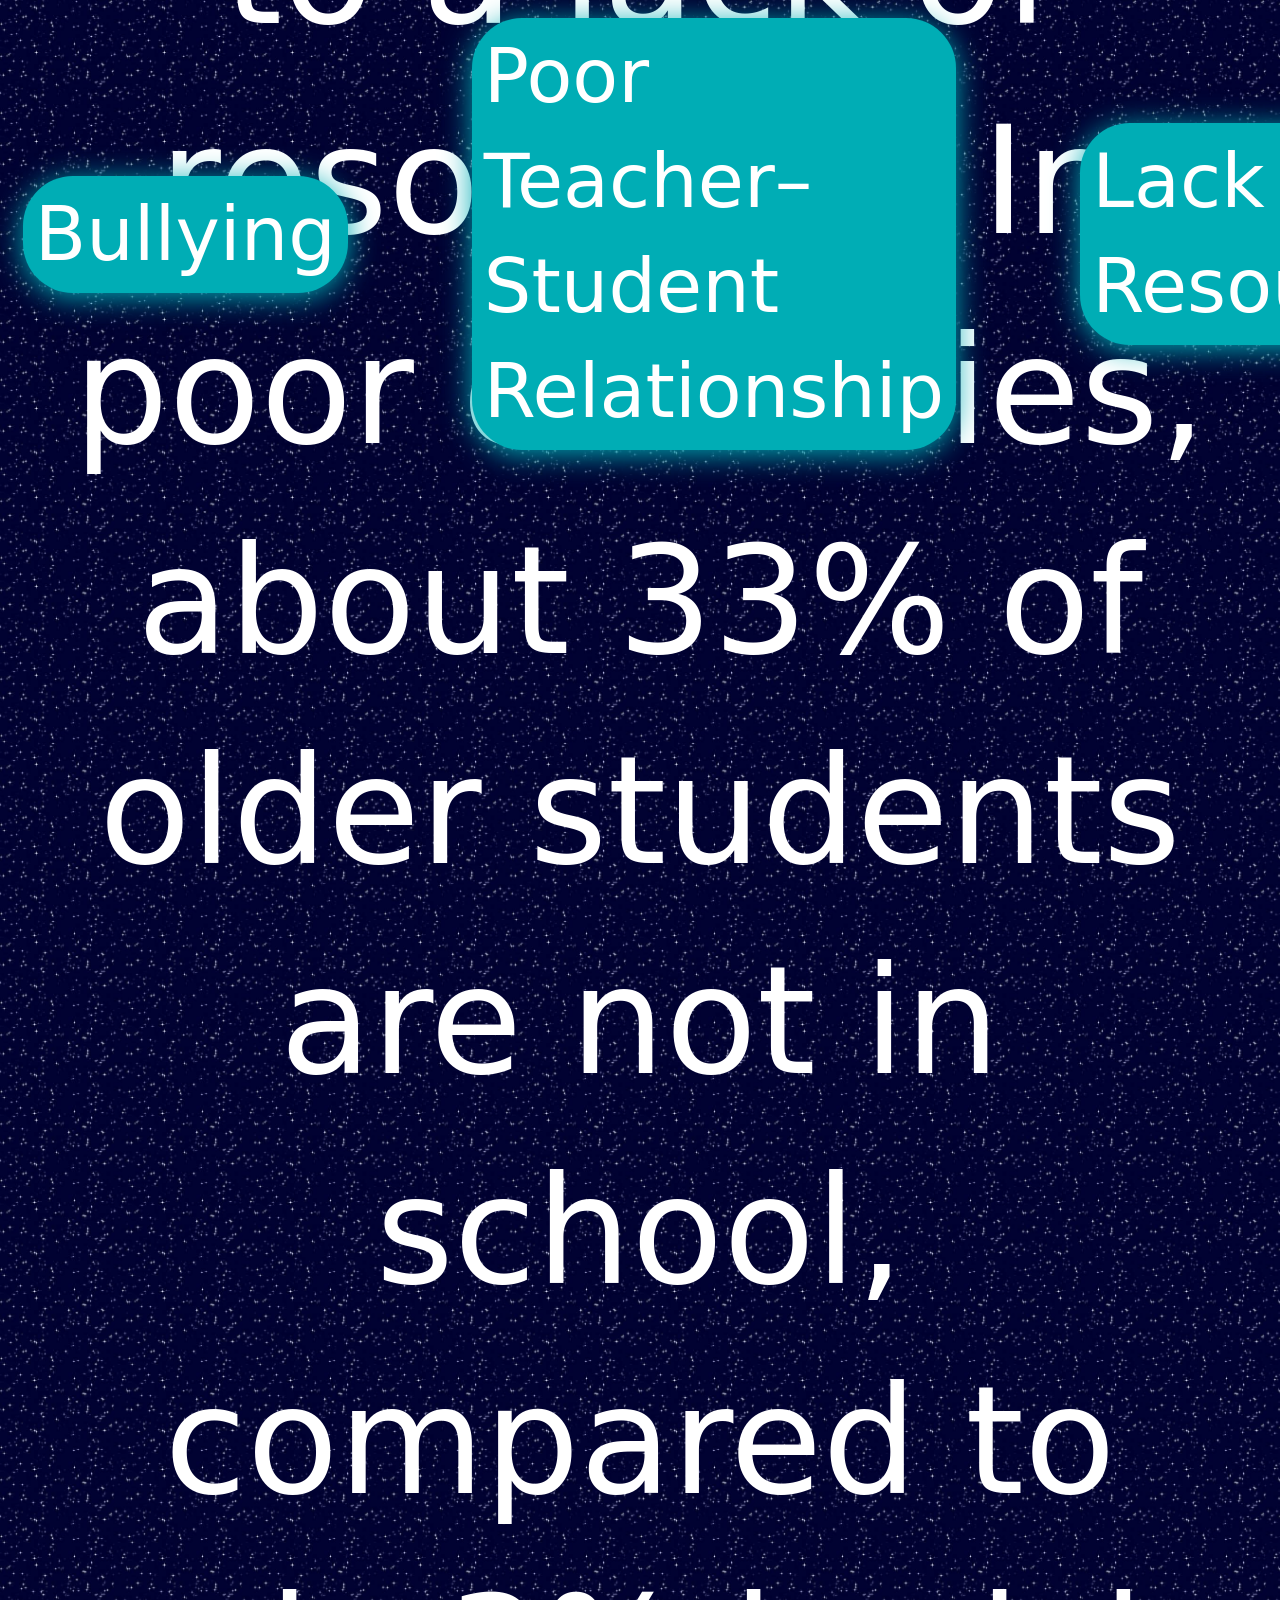
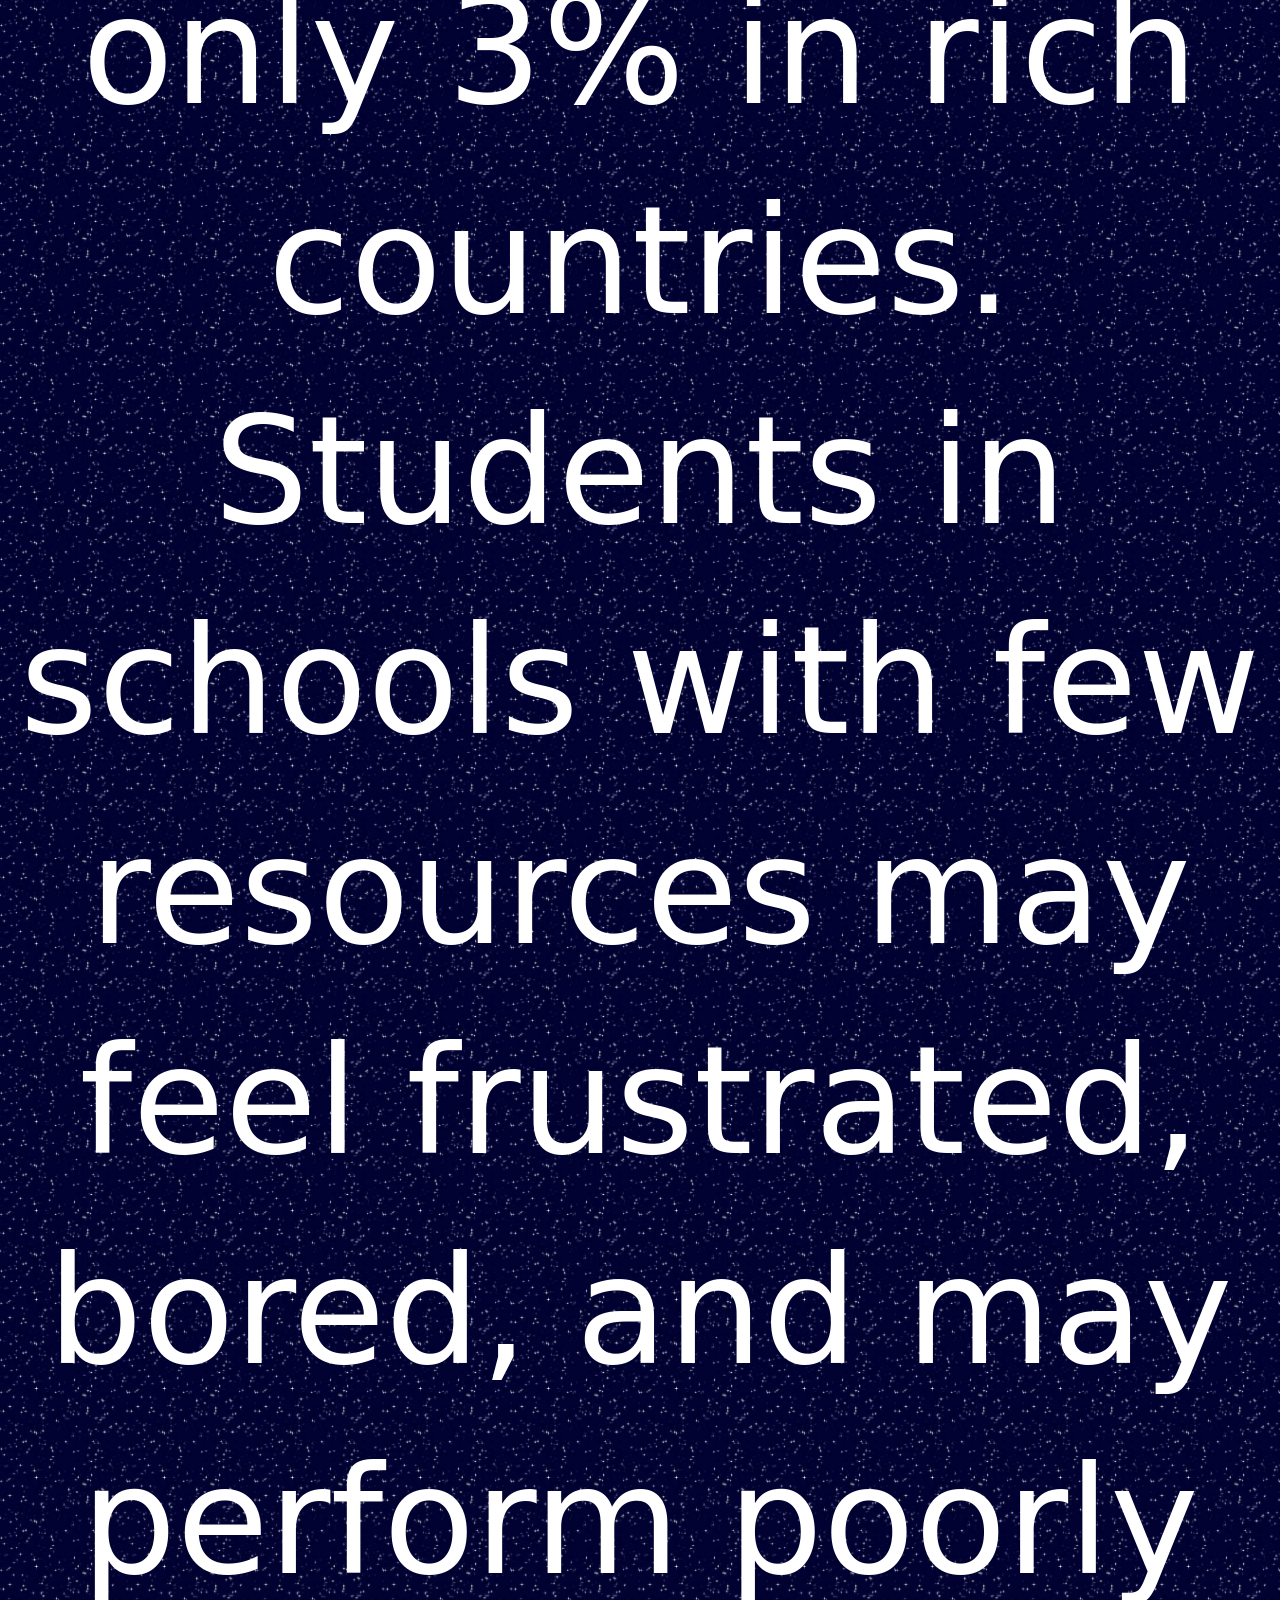
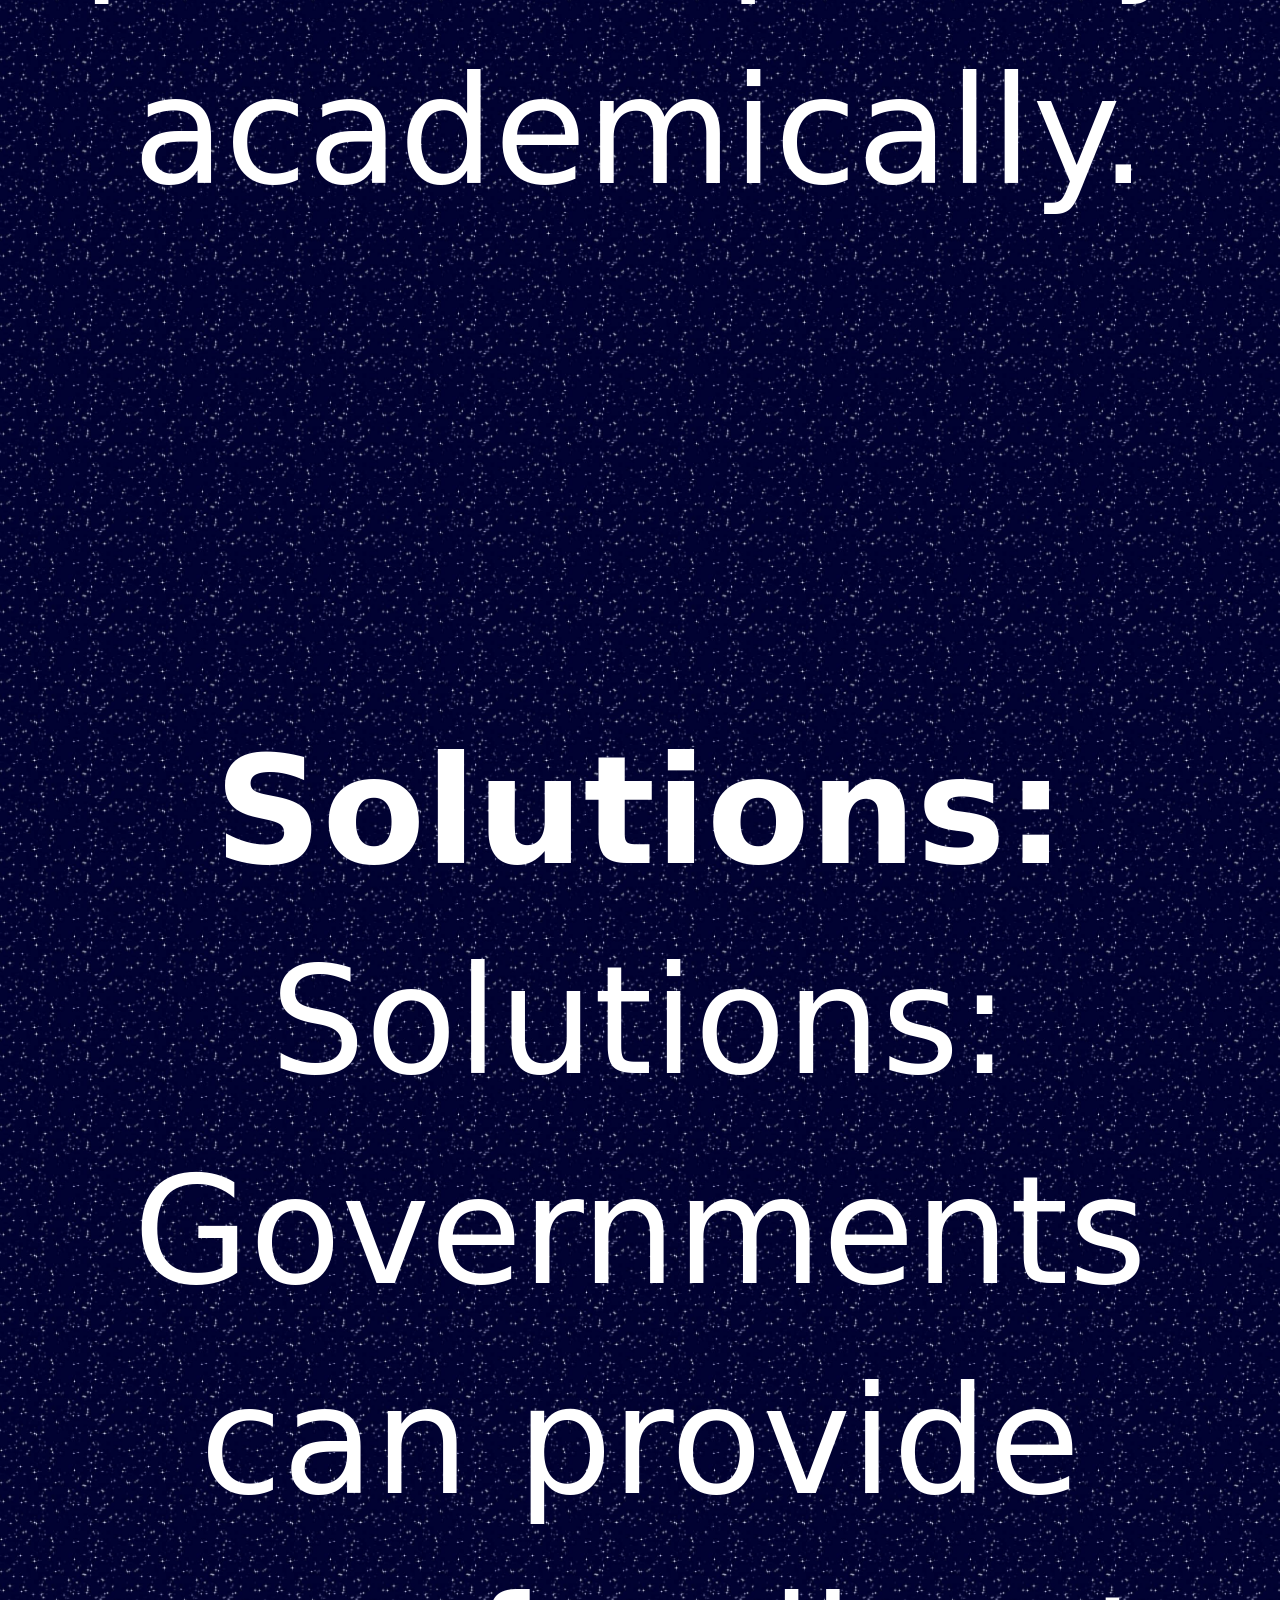
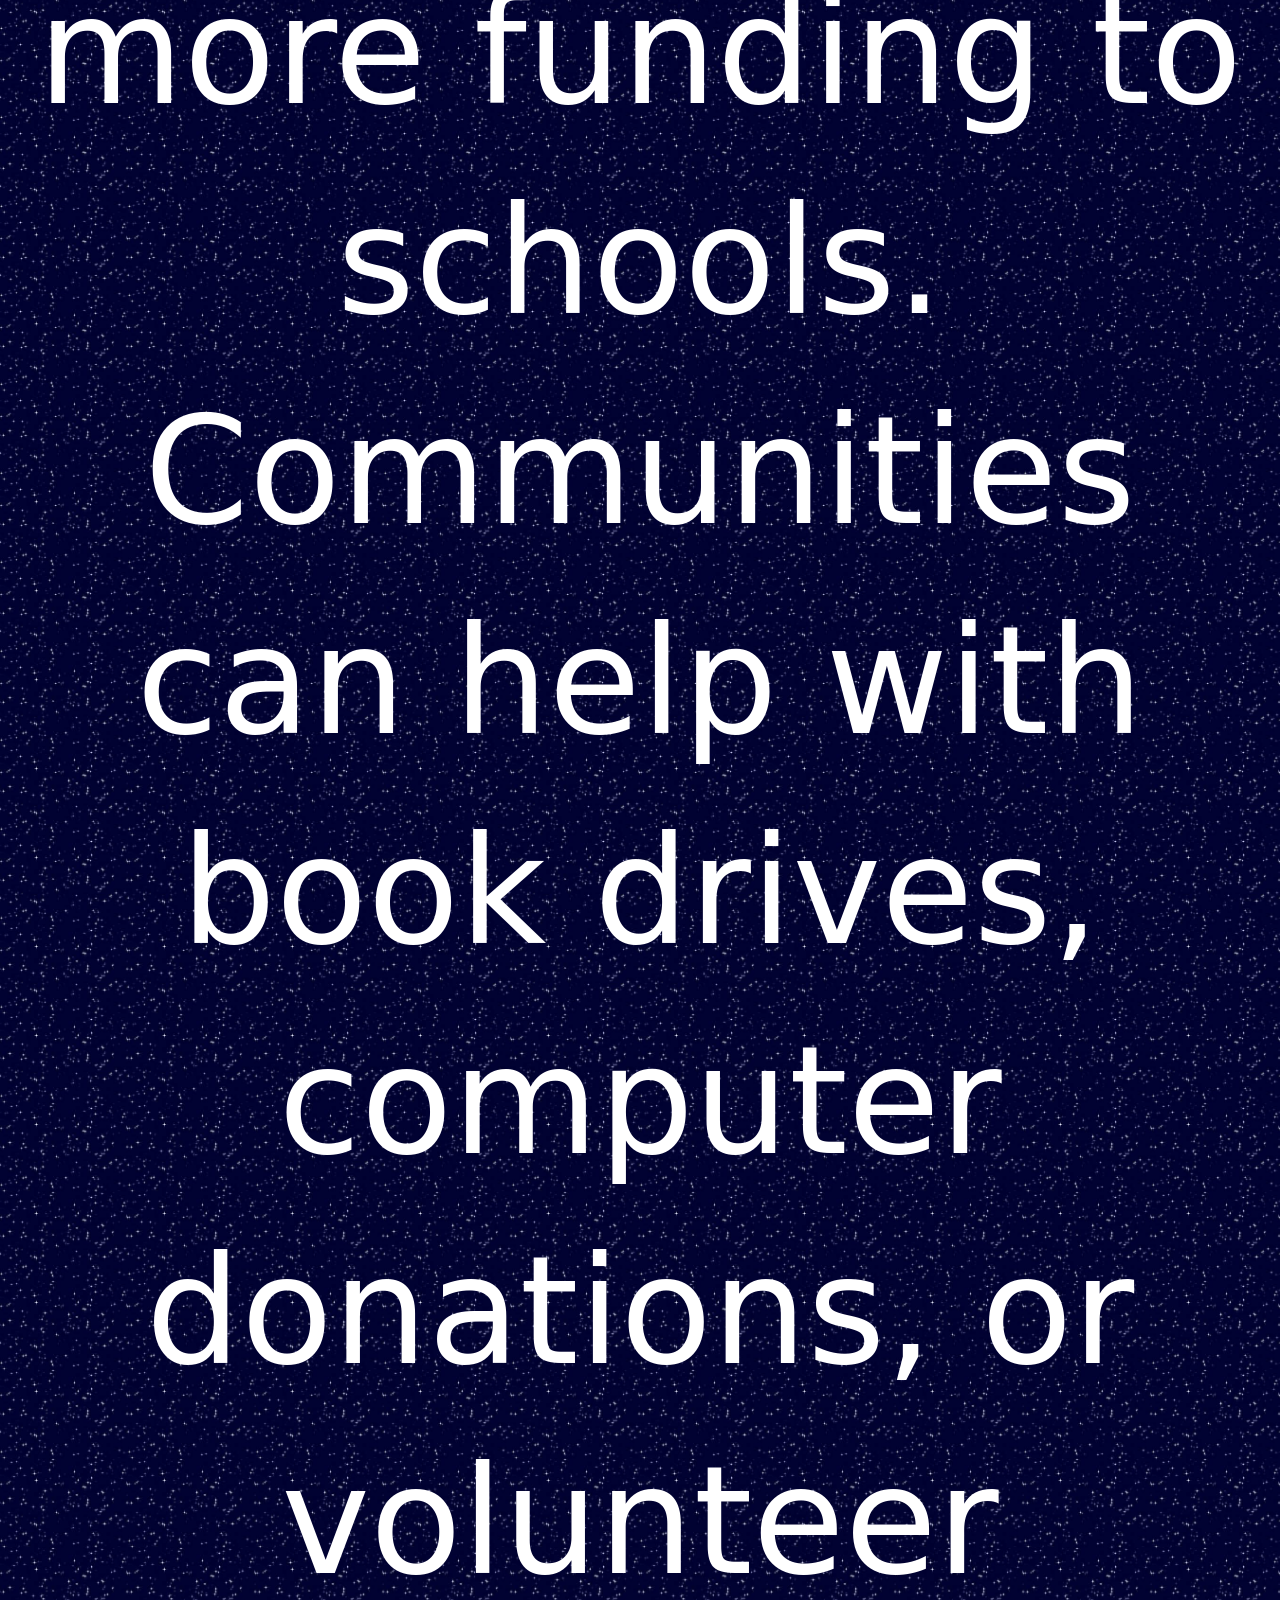
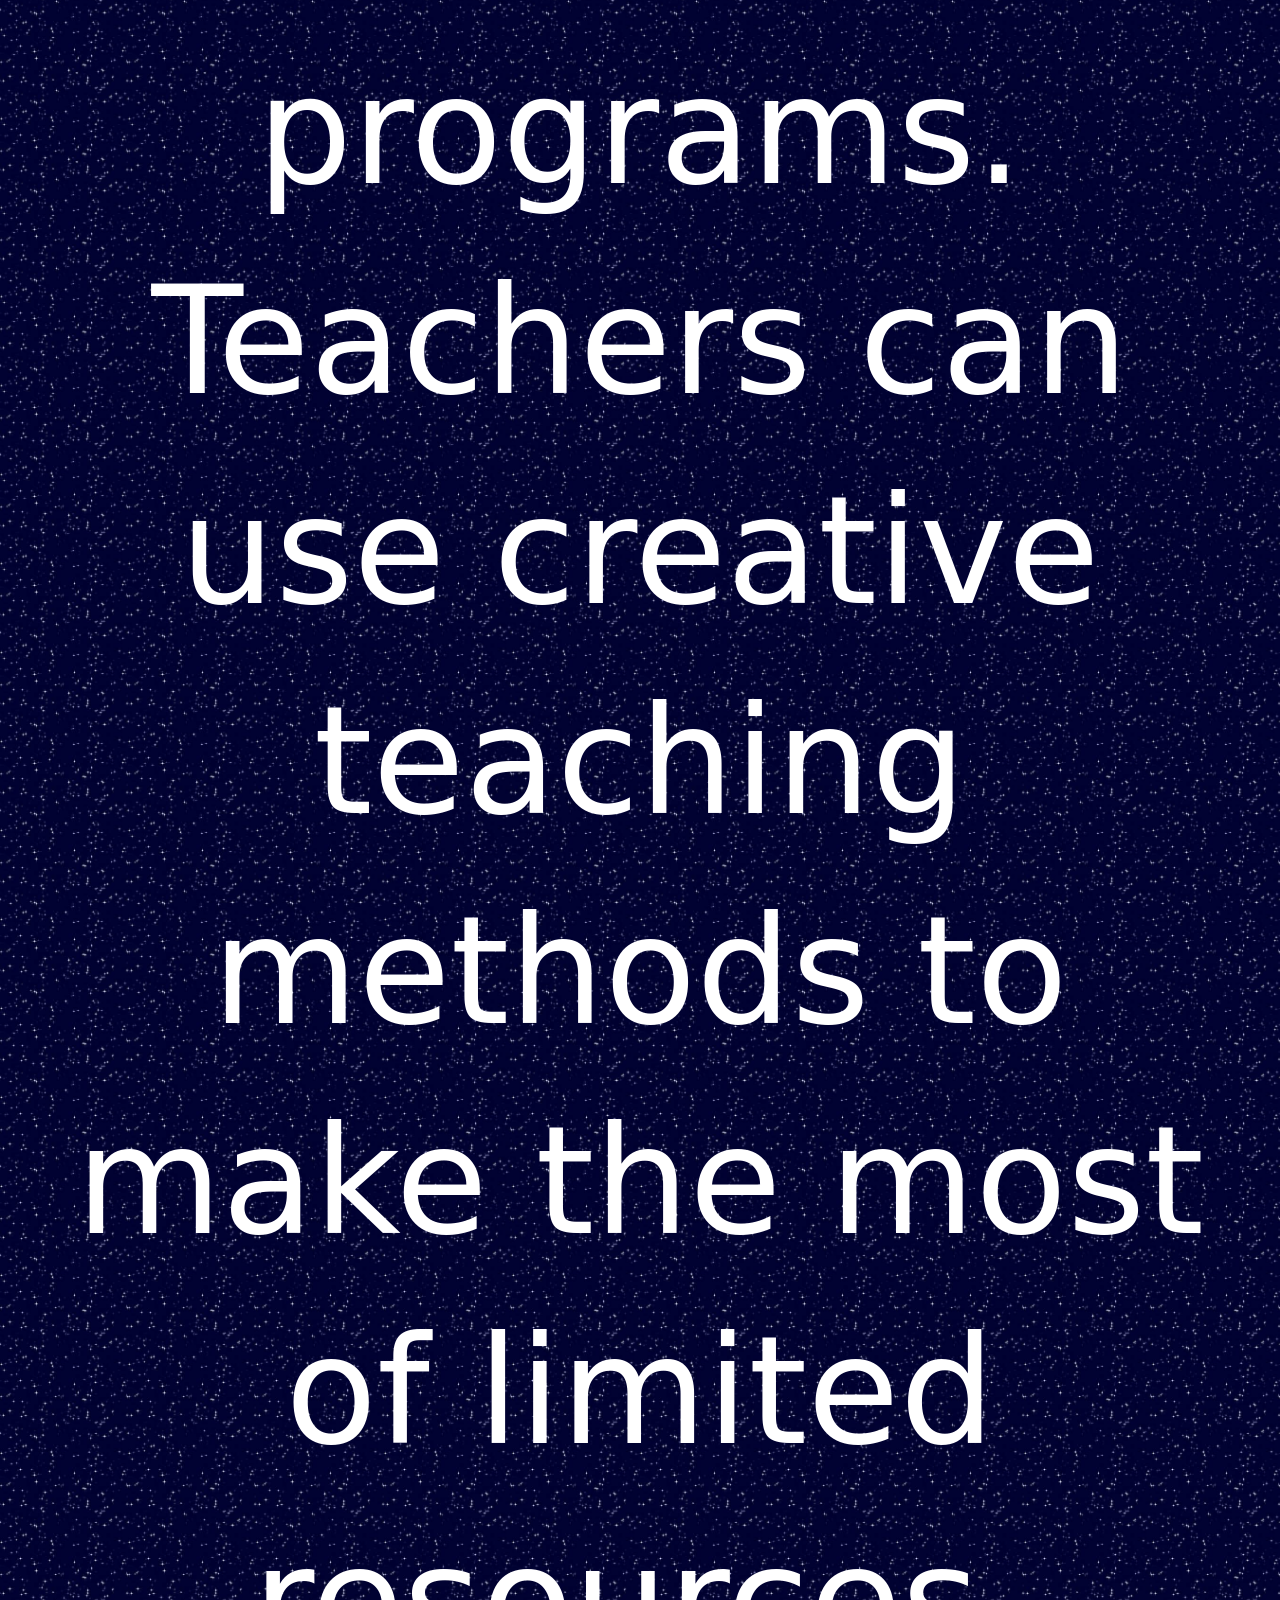
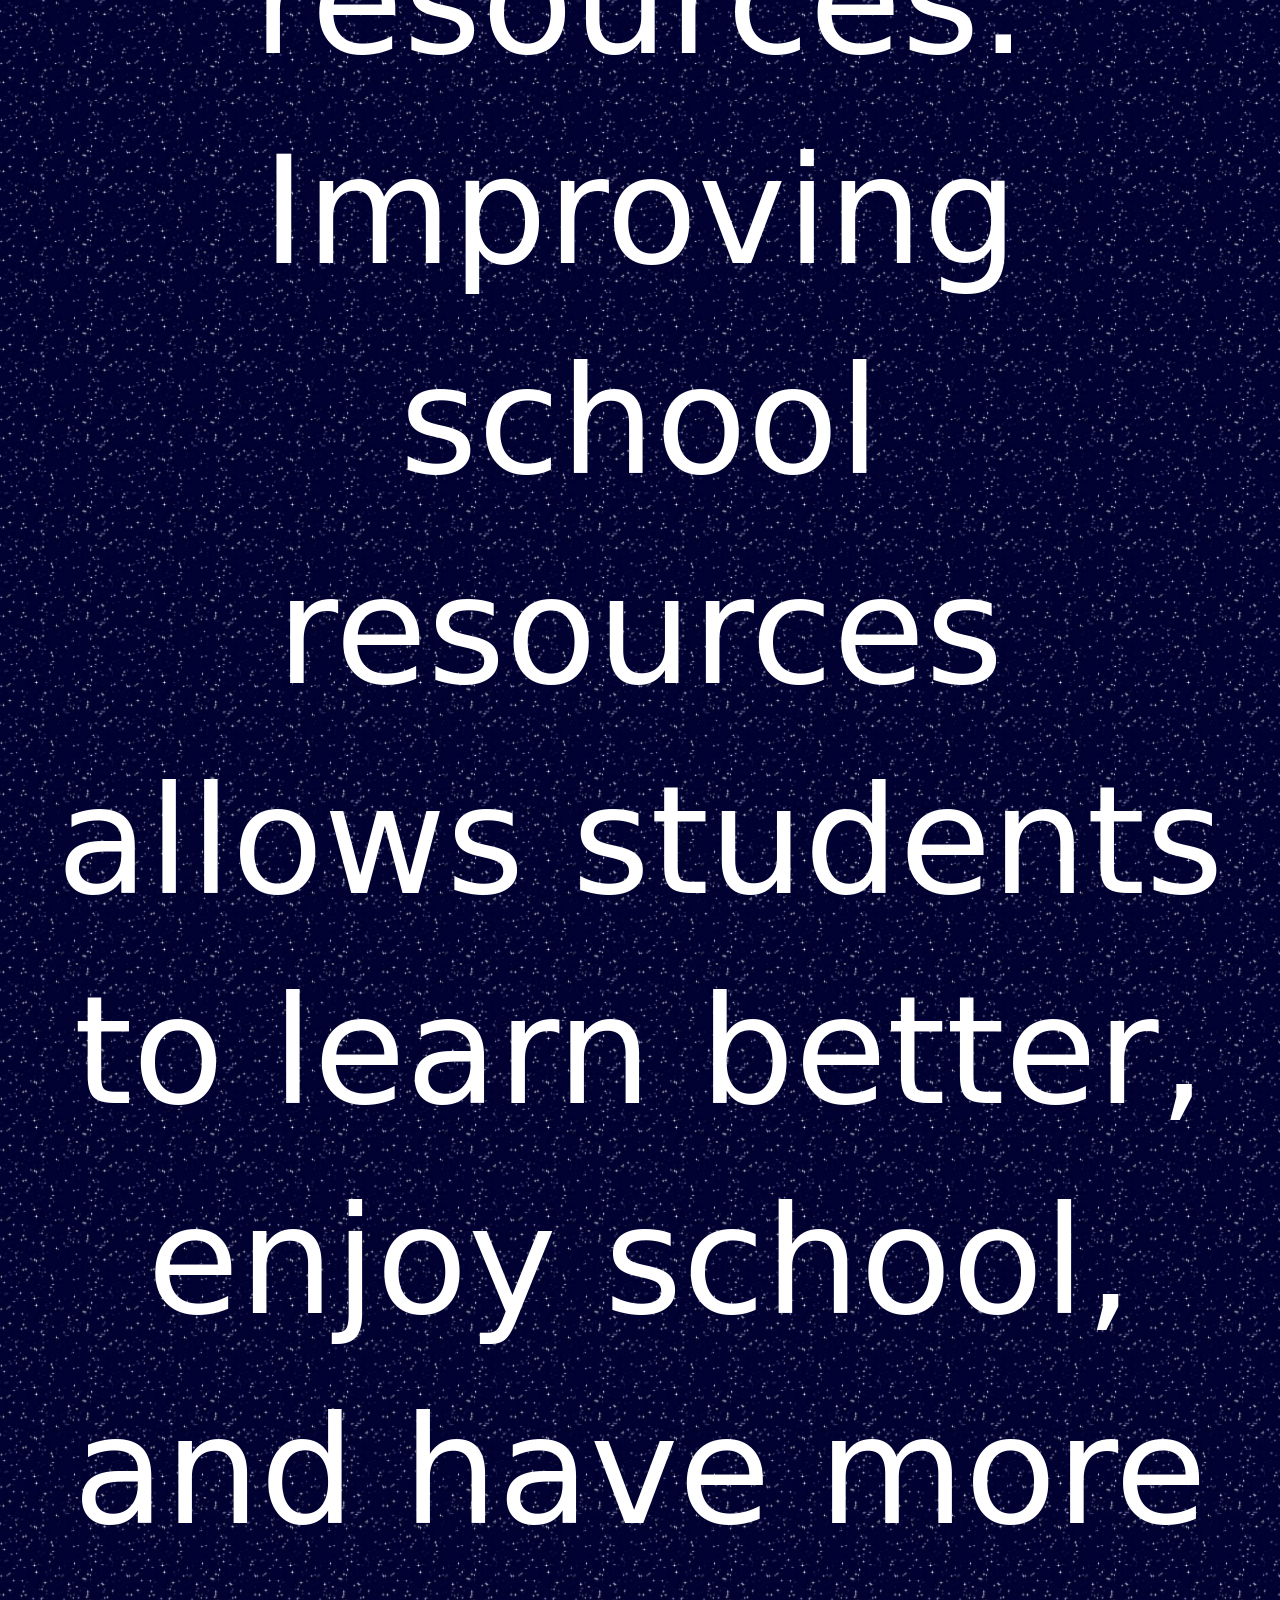
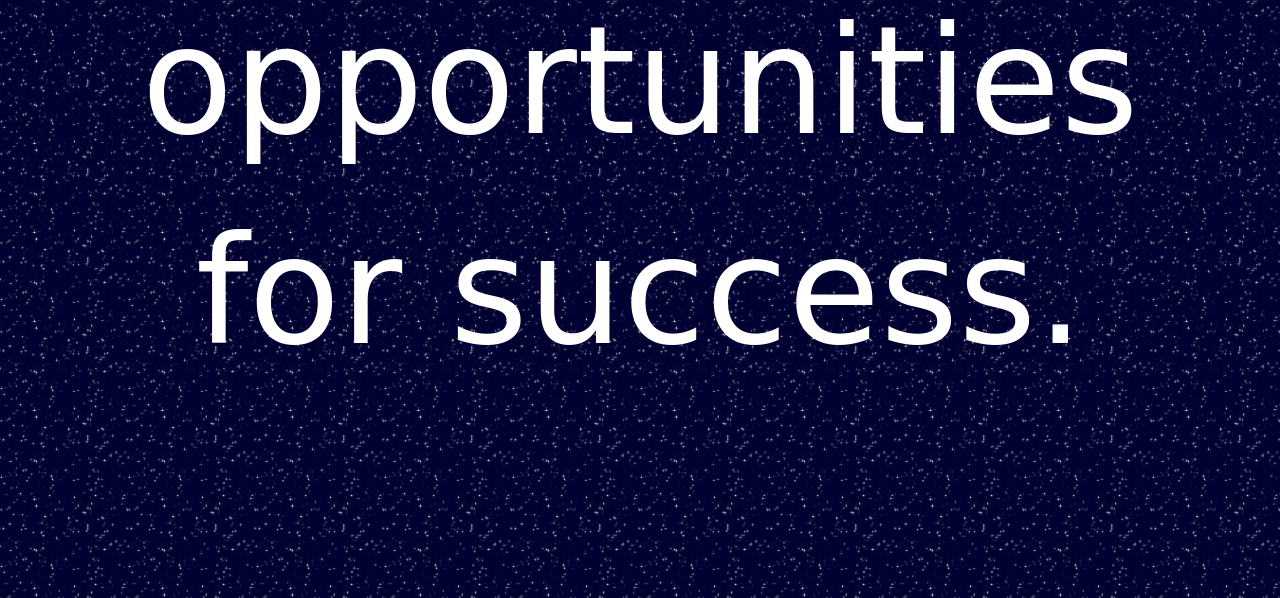
==== commit 9fe2441b: "Add files via upload" ====
--- a/LackOfResources.html
+++ b/LackOfResources.html
@@ -6,8 +6,6 @@
         <title>English project</title>
         <link rel="stylesheet" href="style.css">
         <link href="logo.jpg" rel="icon" class="logo1">
-        <meta name="viewport" content="width=device-width, initial-scale=1.0">
-
     </head>
 
     <body class="body1">
@@ -16,6 +14,7 @@
             <img class="img" src="logo.jpg" alt="logo">
             <ul class="header">
 
+                <li class="li1 li3"><a href="index.html" >Main Page</a></li>
                 <li class="li1"><a href="Vionlence.html" >Bullying</a></li>
                 <li class="li1"><a href="PoorTeacher–StudentRelationship.html" >Poor Teacher–Student Relationship</a></li>
                 <li class="li1"><a href="LackOfResources.html" >Lack of Resources</a></li>
--- a/style.css
+++ b/style.css
@@ -63,7 +63,7 @@
   text-align: center;
   font-weight: 700;
   white-space: nowrap;
-  font-size: 150px;
+  font-size: 250px;
   margin-bottom: 10px;
 }
 
@@ -75,7 +75,7 @@
   font-weight: 700;
   text-align: center;
   margin-bottom: 16px;
-  font-size: 75px;
+  font-size: 125px;
 }
 
 .p1{
@@ -167,7 +167,7 @@
 
 /* ========== Images ========== */
 .img {
-  max-width: 250px;
+  height: 250px;
   width: 250px;
   border-radius: 300px;
   box-shadow: 0px 1px 50px 50px rgba(255,0,0,0.25);
@@ -175,7 +175,7 @@
   display: block;
   margin: 16px 0;
   position: relative;
-  right: 1000px;
+  right: 750px;
 }
 
 .img-smaller{
@@ -214,13 +214,13 @@
 
 /* Problems box */
 .problems {
-  width: 1500px;
-  height: 1000px;
+  width: 2500px;
+  height: 1500px;
   border-radius: 100px;
   padding: 16px;
   background: rgba(255,255,255,0.03);
   position: relative;
-  left: 800px;
+  left: 1250px;
 }
 .index-container{
 
@@ -467,23 +467,7 @@
 .theme-switch {
   position: relative;
   top: 0;
-  left: 100px;
-
-}
-
-/* ========== Media Queries ========== */
-@media (max-width: 450px) {
-  .title { font-size: 16px; white-space: normal; }
-  .p, .p1, .p11 { font-size: 14px; padding: 4px; }
-  .img-smaller { width: 80px; }
-  .img-smaller2 { display: none; }
-  .img {  }
-  .li1{ font-size: 10px; }
-}
-
-@media (min-width: 321px) and (max-width: 600px) {
-  .title { font-size: 20px; }
-  .img-smaller { width: 120px; }
-  .img-smaller2 { display: none; }
-}
-
+  left: 750px;
+
+}
+
